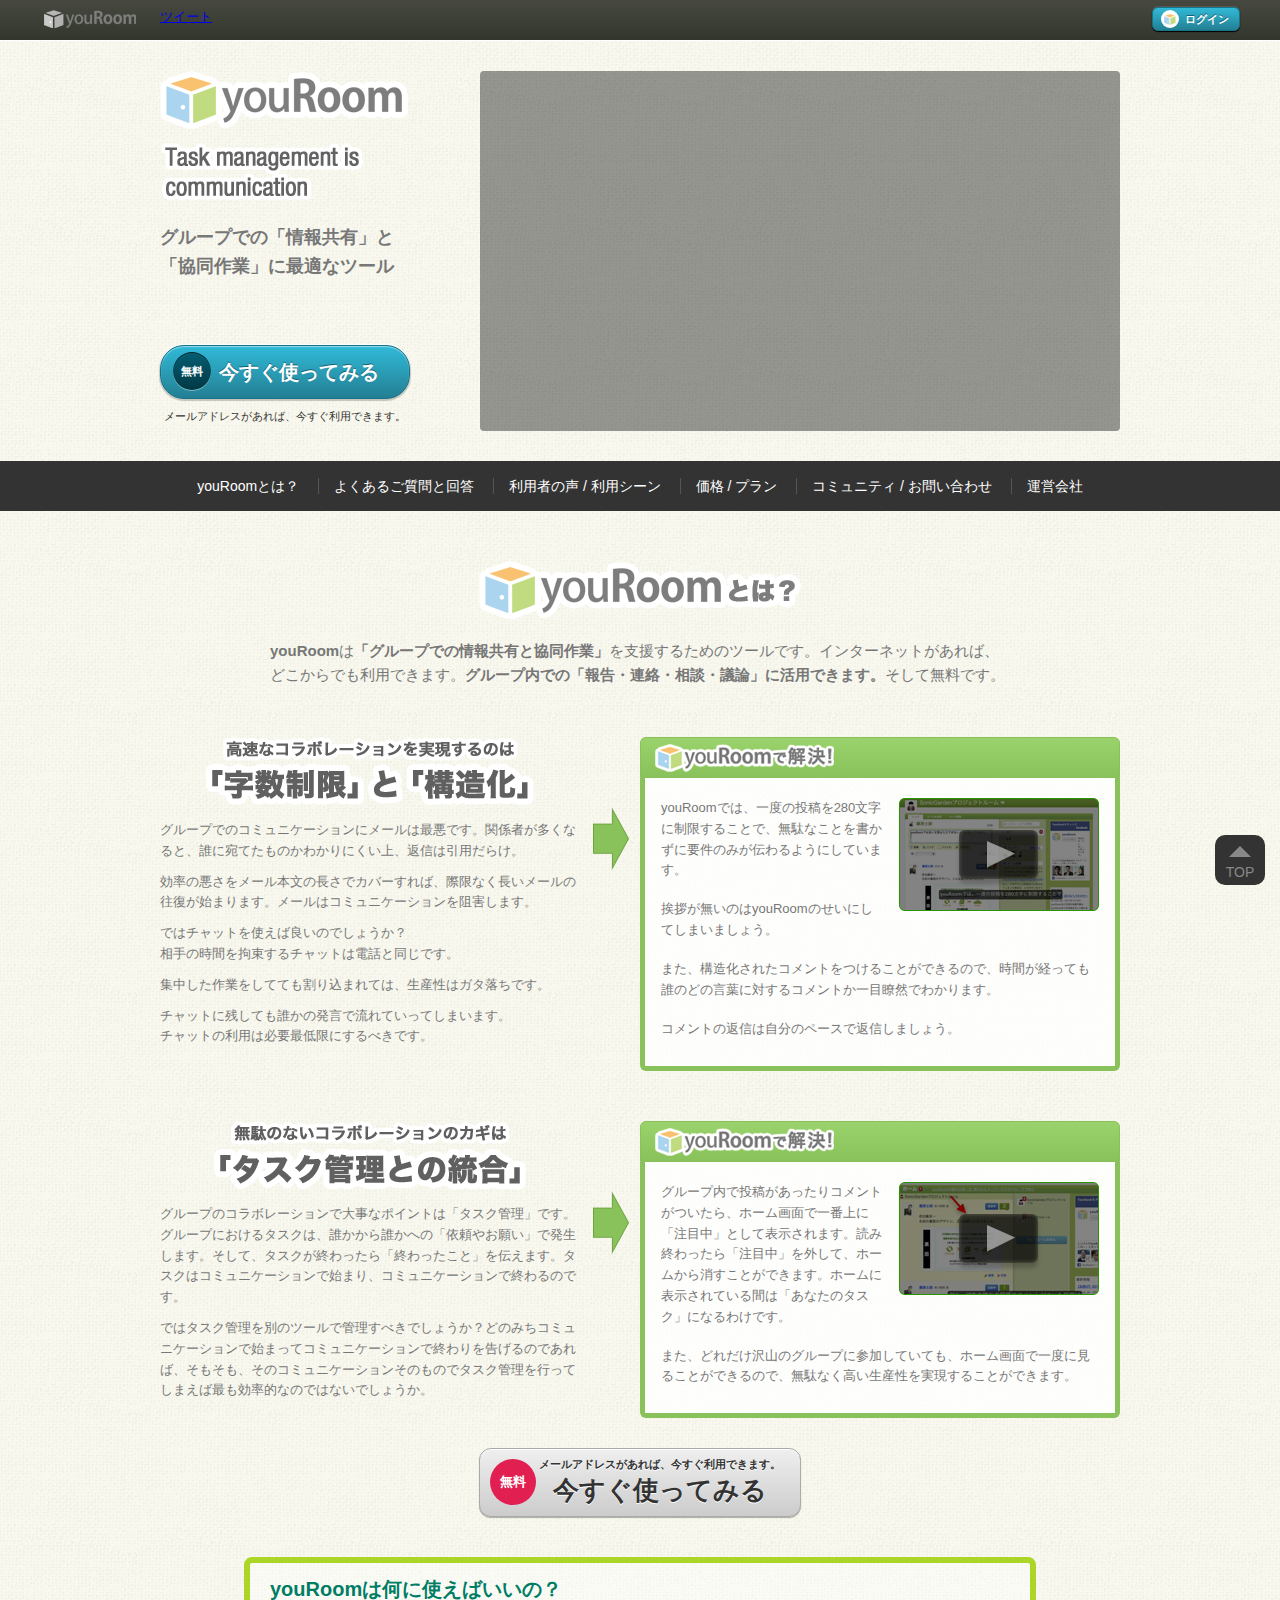
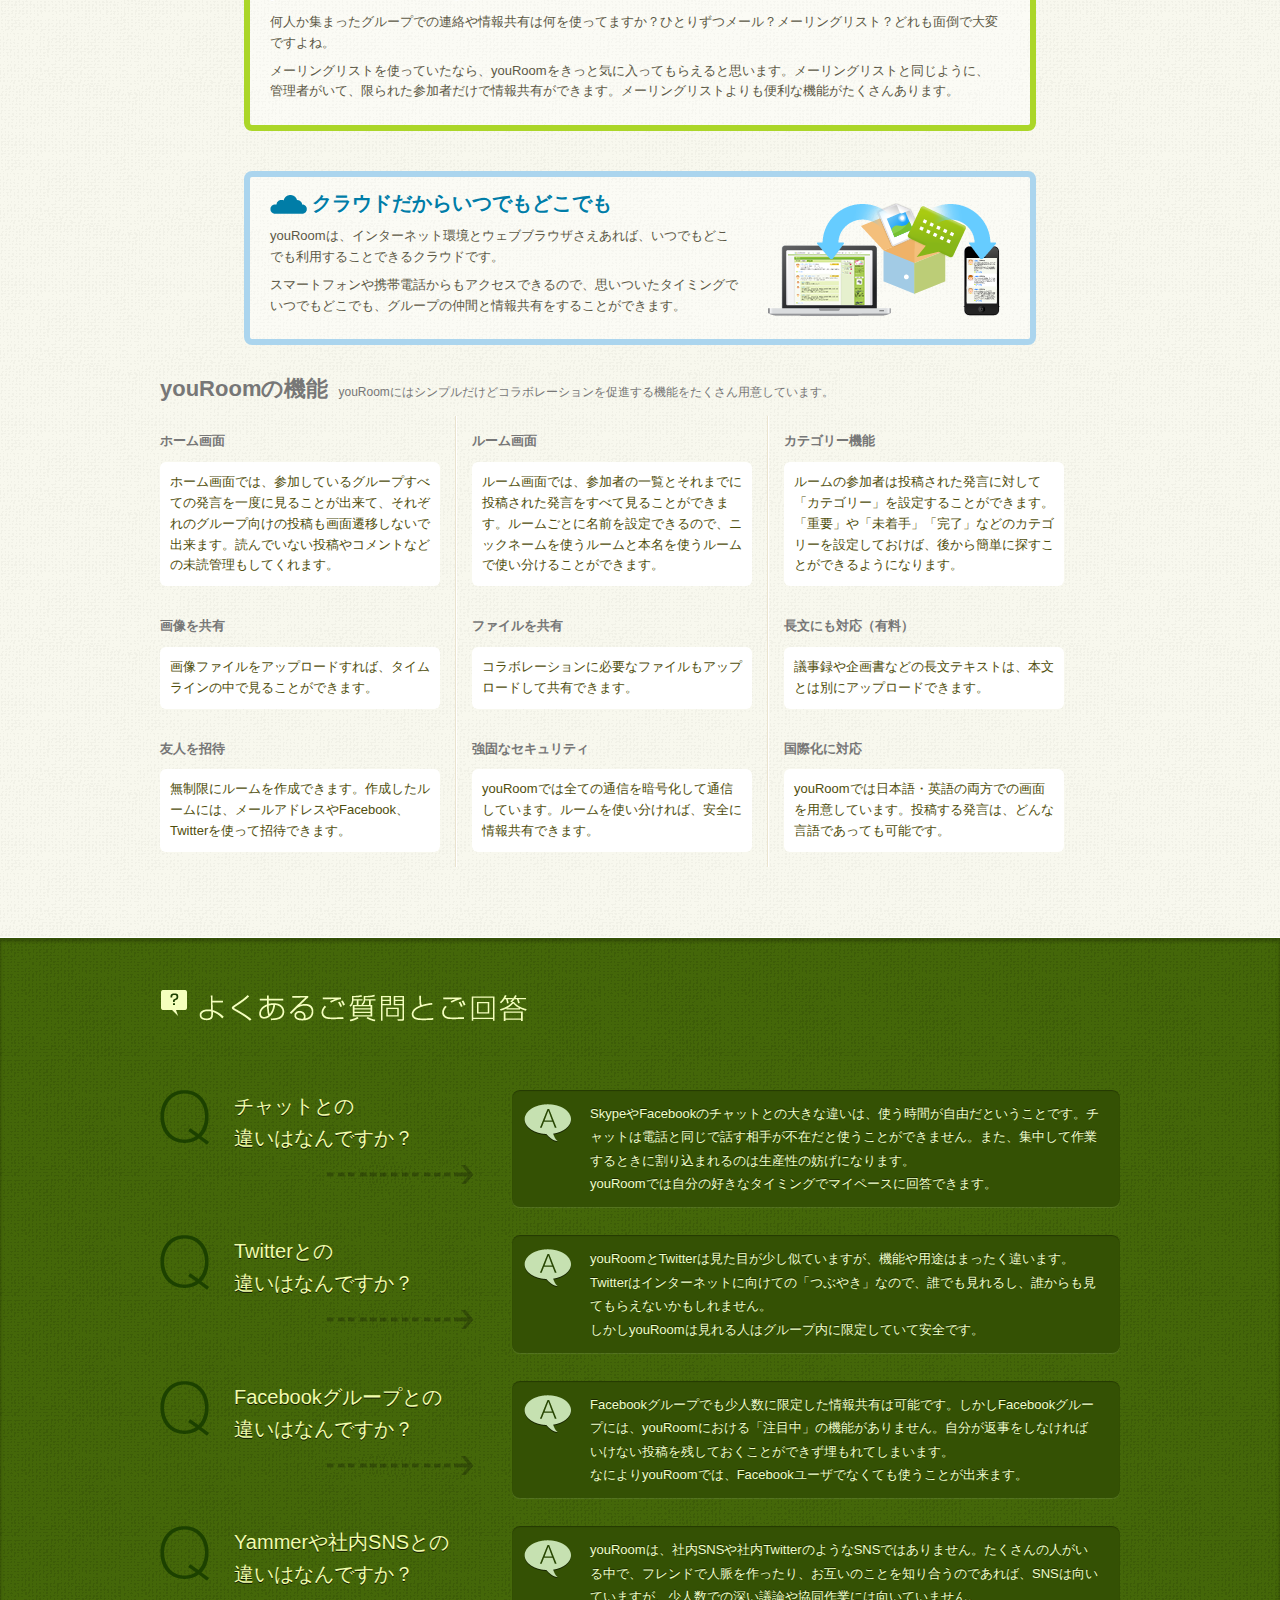
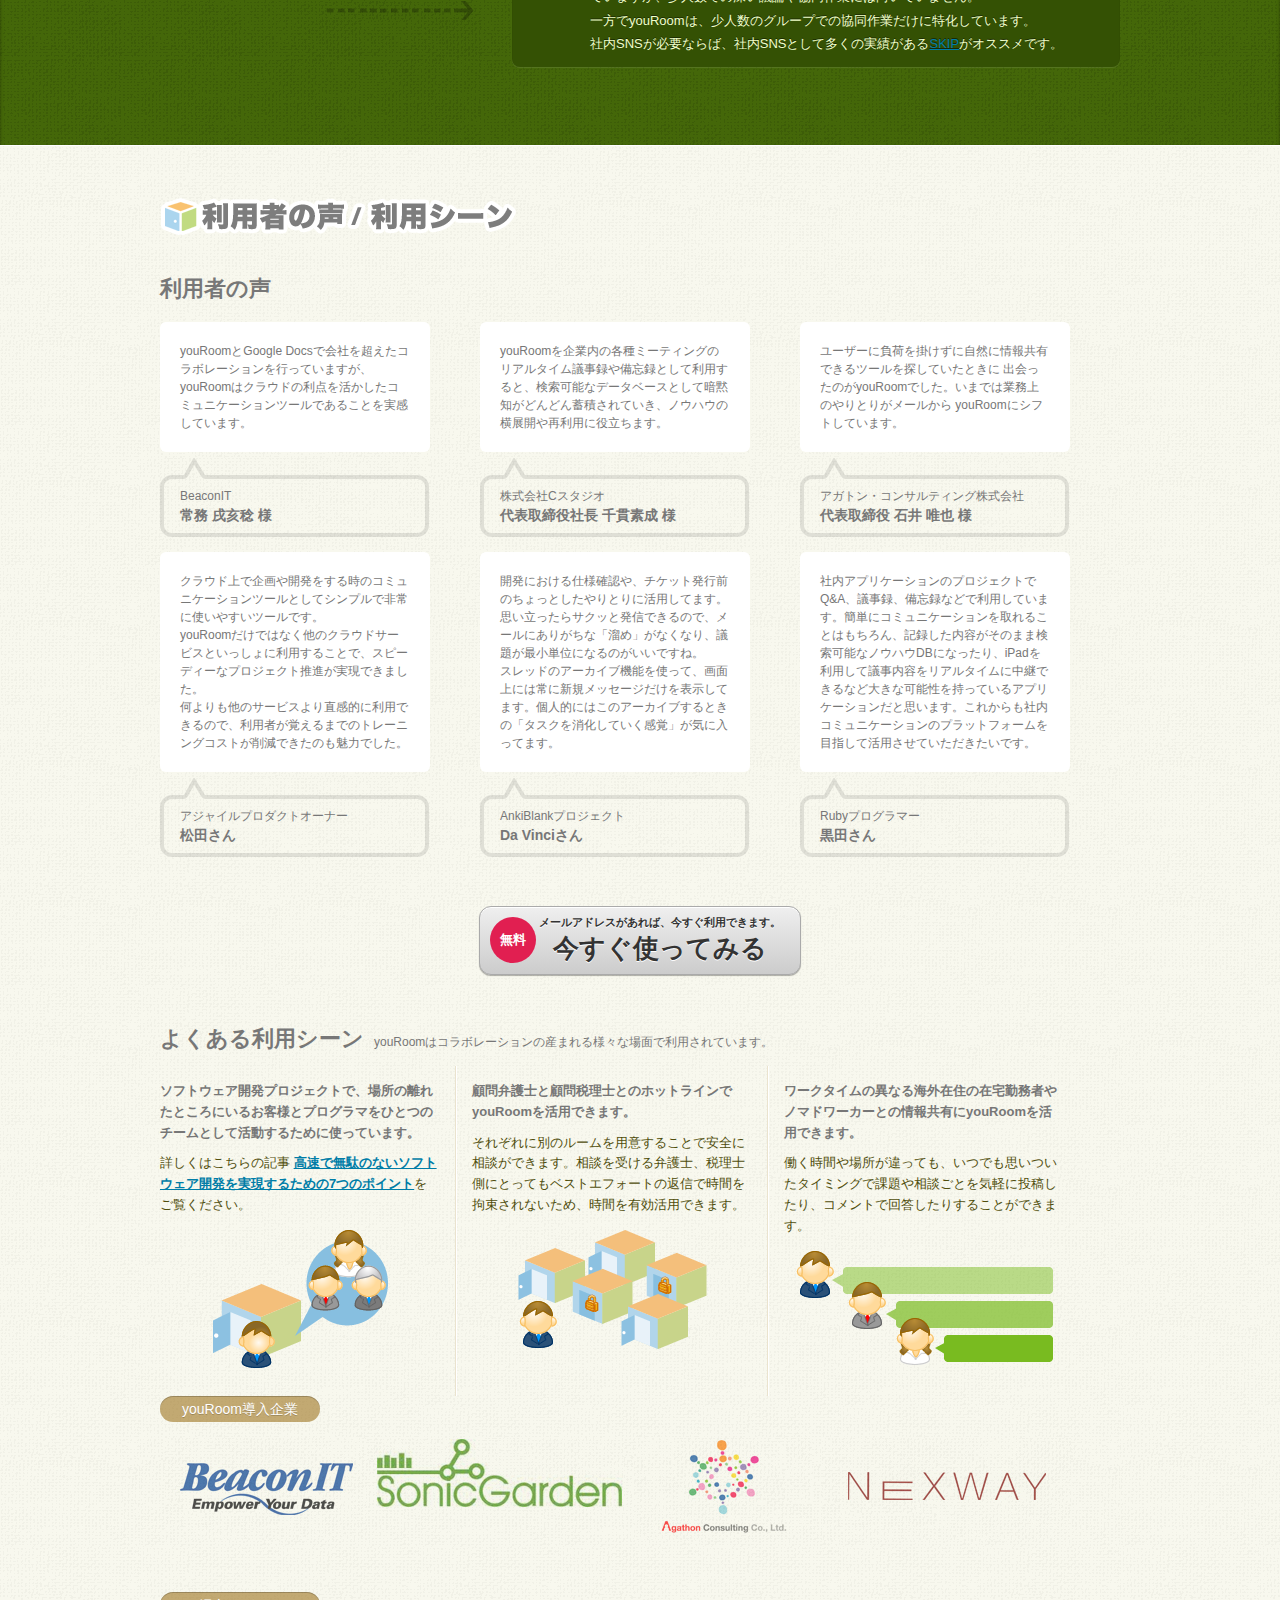
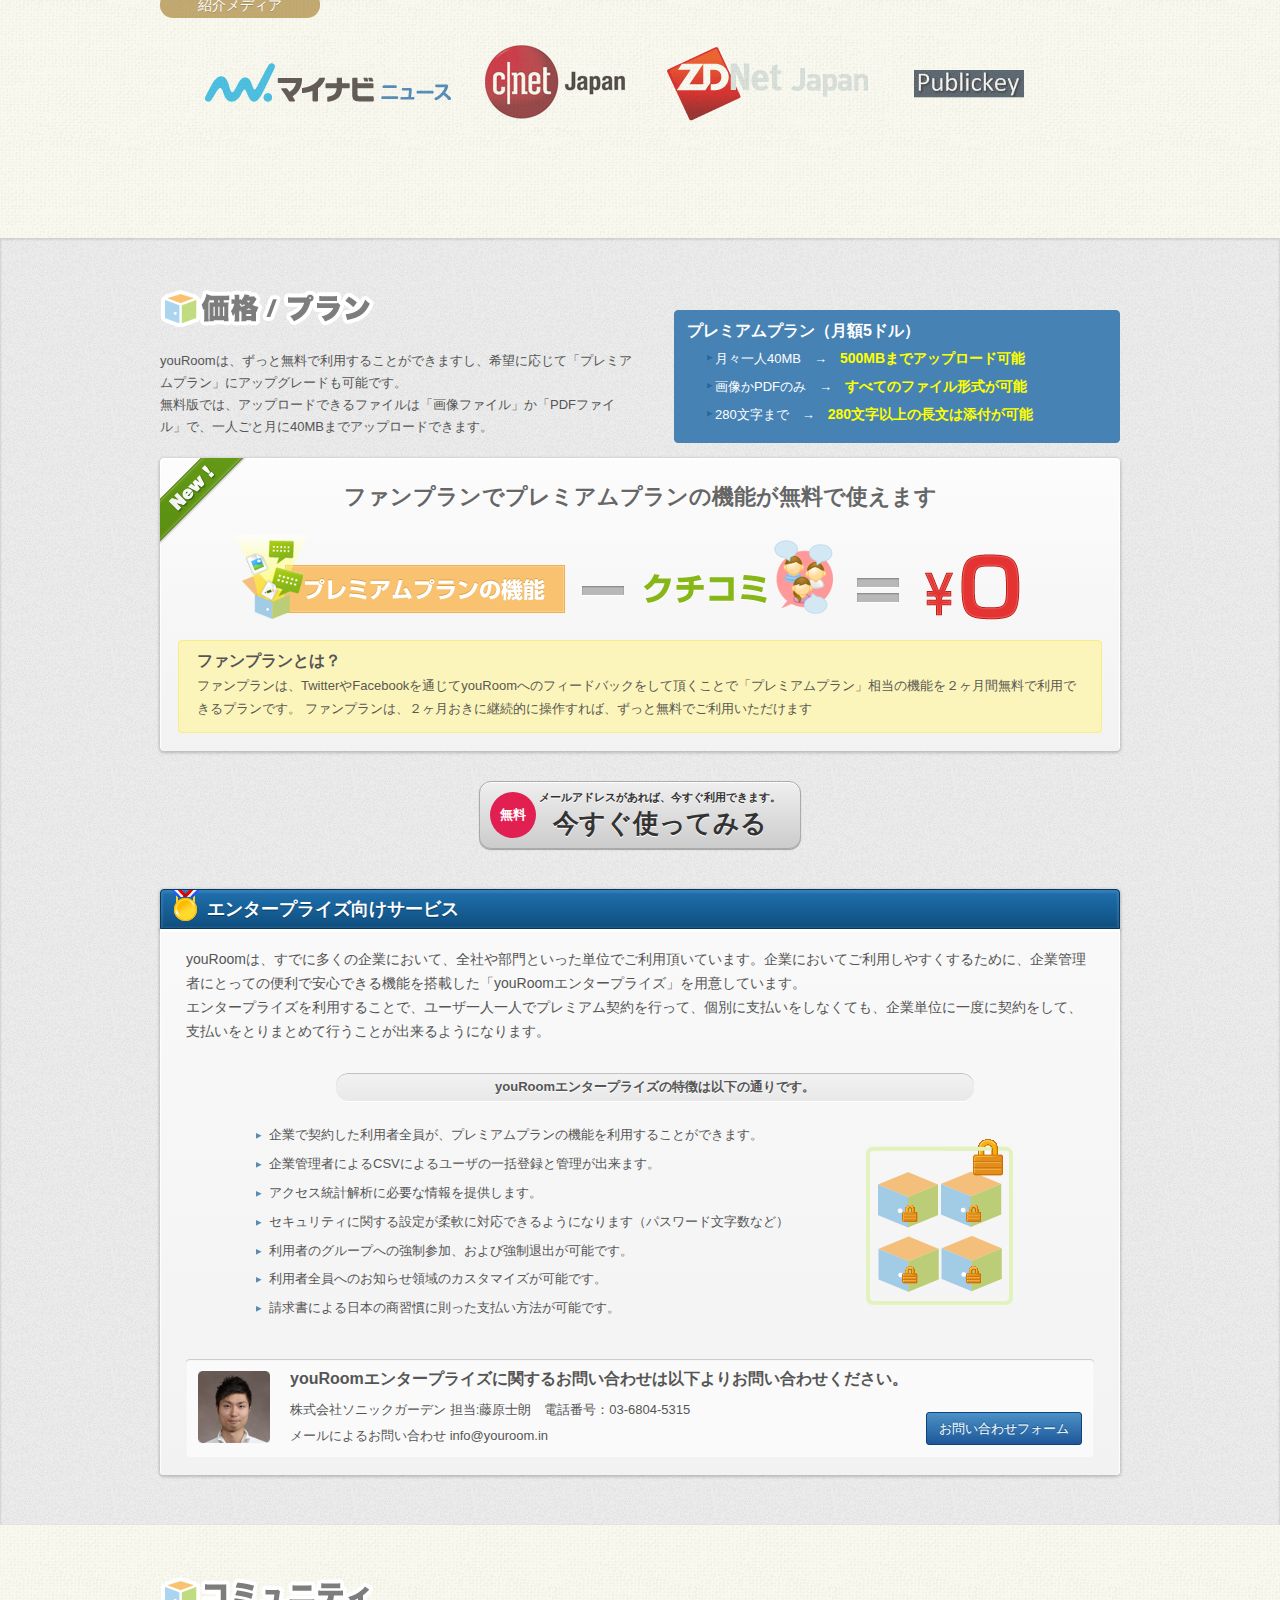
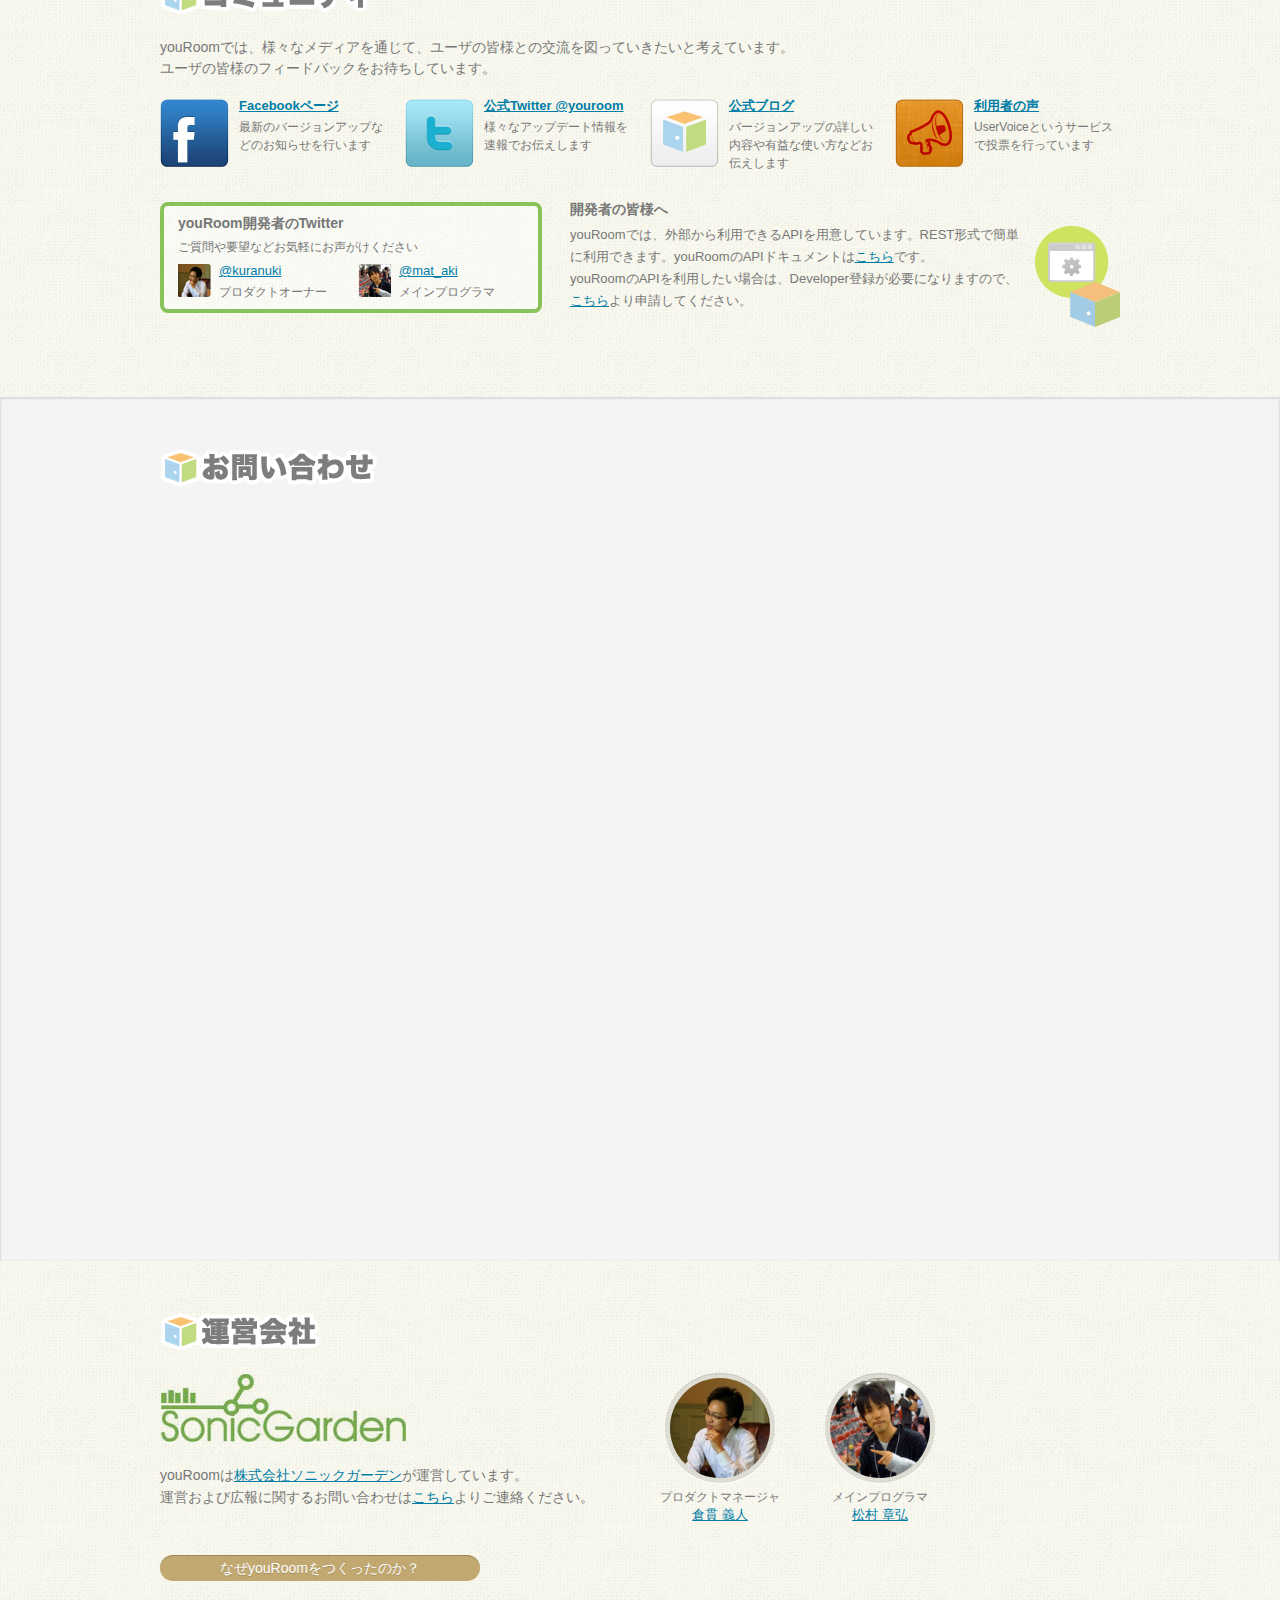
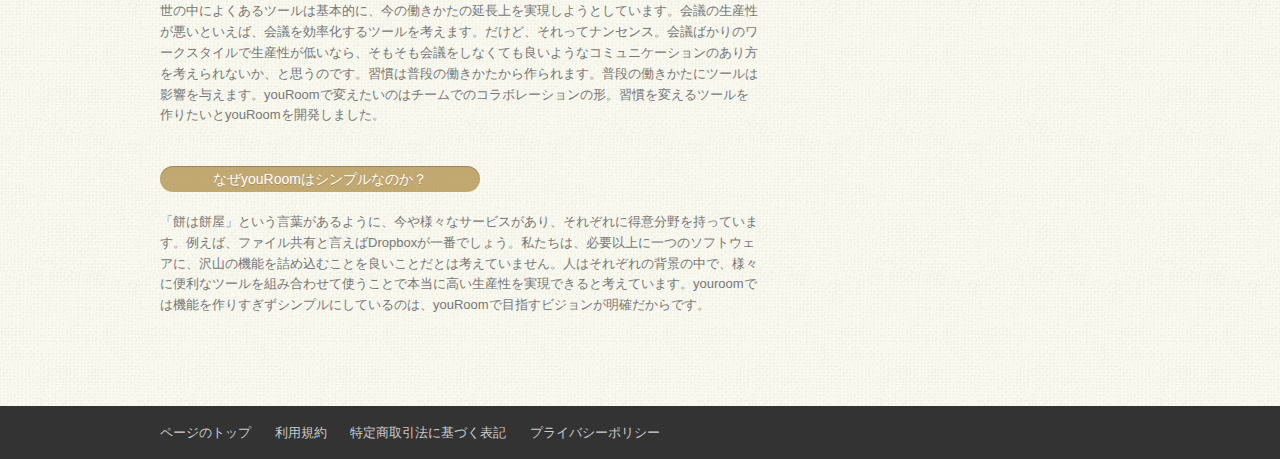
==== index.html @ 6e3d7fc6 "copied" ====
<!DOCTYPE html>
<html lang="ja">
<head>
  <meta charset="utf-8" />
  <meta content='youRoom,ユールーム,ゆーるーむ' name='keywords' />
    <title>youRoom - Task management is communication</title>
    <link href='images/favicon.ico' rel='shortcut icon' type='image/vnd.microsoft.icon' />
    <link href='images/favicon.ico' rel='icon' type='image/vnd.microsoft.icon' />
    <link href="stylesheets/screen.css" media="screen, projection" rel="stylesheet" type="text/css" />
    <!--[if IE]>
      <script src="http://html5shiv.googlecode.com/svn/trunk/html5.js"></script>
      <link href="stylesheets/ie.css" media="screen, projection" rel="stylesheet" type="text/css" />
    <![endif]-->
    <script src="http://ajax.microsoft.com/ajax/jquery/jquery-1.4.4.min.js"></script>
    <script src="javascripts/modernizr.custom.js"></script>
    <script src="javascripts/smoothscroll.js" type="text/javascript"></script>
    <link rel="stylesheet" href="stylesheets/facebox.css" type="text/css" />
    <script type="text/javascript" src="javascripts/facebox.js"></script>
    <script type="text/javascript">
       jQuery(document).ready(function($) {
           $('a[rel*=facebox]').facebox({
               loading_image : 'loading.gif',
               close_image   : 'closelabel.gif'
           });
       });
    </script>

    <!-- Google Analytics -->
    <script type="text/javascript">
      var _gaq = _gaq || [];
      _gaq.push(['_setAccount', 'UA-10225950-9']);
      _gaq.push(['_trackPageview']);

      (function() {
      var ga = document.createElement('script'); ga.type = 'text/javascript'; ga.async = true;
      ga.src = ('https:' == document.location.protocol ? 'https://ssl' : 'http://www') + '.google-analytics.com/ga.js';
      var s = document.getElementsByTagName('script')[0]; s.parentNode.insertBefore(ga, s);
      })();
    </script>

</head>
<body>
  <!-- Facebook -->
  <div id="fb-root"></div>
  <script>(function(d, s, id) {
    var js, fjs = d.getElementsByTagName(s)[0];
    if (d.getElementById(id)) return;
    js = d.createElement(s); js.id = id;
    js.src = "//connect.facebook.net/ja_JP/all.js#xfbml=1&appId=177651085648087";
    fjs.parentNode.insertBefore(js, fjs);
  }(document, 'script', 'facebook-jssdk'));</script>
  <header id="top">
    <h1><a href="http://ja.youroom.in">youRoom</a></h1>
    <ul class="social_buttons">
      <li class="facebopok"><div class="fb-like" data-href="http://www.facebook.com/youroom" data-send="false" data-layout="button_count" data-width="100" data-show-faces="true" data-action="recommend"></div></li>
      <li><a href="https://twitter.com/share" class="twitter-share-button" data-via="youroom" data-lang="ja">ツイート</a>
      <script>!function(d,s,id){var js,fjs=d.getElementsByTagName(s)[0];if(!d.getElementById(id)){js=d.createElement(s);js.id=id;js.src="//platform.twitter.com/widgets.js";fjs.parentNode.insertBefore(js,fjs);}}(document,"script","twitter-wjs");</script></li>
      <li></li>
      <li></li>
    </ul>
    <nav>
      <ul>
        <li><a href="http://www.youroom.in/"><span>youRoomに</span>ログイン</a></li>
      </ul>
    </nav>
  </header>
  <div id="wrapper">
    <section id="movie">
      <div class="contents">
        <hgroup>
          <h1>youRoom</h1>
          <h2>Task management is communication</h2>
          <h3>グループでの「情報共有」と「協同作業」に最適なツール</h3>
          <h3 class="sign_up"><a href="http://www.youroom.in/users/new"><span>無料</span>今すぐ使ってみる</a></h3>
          <p>メールアドレスがあれば、今すぐ利用できます。</p>
        </hgroup>
        <div class="movie">
          <iframe src="http://player.vimeo.com/video/40067184?title=0&amp;byline=0&amp;portrait=0&amp;autoplay=1&amp;loop=1" width="640" height="360" frameborder="0" webkitAllowFullScreen mozallowfullscreen allowFullScreen></iframe></iframe>
        </div>
      </div>
    </section><!-- #movie -->
    <div id="main-nav-holder">
      <nav id="main-nav">
        <ul>
          <li><a href="#about_nav">youRoomとは？</a></li>
          <li><a href="#faq">よくあるご質問と回答</a></li>
          <li><a href="#voices_senes">利用者の声 / 利用シーン</a></li>
          <li><a href="#pricing">価格 / プラン</a></li>
          <li><a href="#communites">コミュニティ / お問い合わせ</a></li>
          <li><a href="#company">運営会社</a></li>
        </ul>
      </nav>
    </div><!-- #main-nav-holder -->

    <section id="about">
      <div id="about_nav" class="link"></div>
      <div class="contents">
        <div class="description">
          <h1>youRoomとは？</h1>
          <p><strong>youRoom</strong>は<strong>「グループでの情報共有と協同作業」</strong>を支援するためのツールです。インターネットがあれば、どこからでも利用できます。<strong>グループ内での「報告・連絡・相談・議論」に活用できます。</strong>そして無料です。</p>
        </div><!-- .description -->
        <div class="problems">
          <div class="high-speed">
          <div class="problem">
            <h2>高速なコラボレーションを実現するのは<span>「字数制限」と「構造化」</span></h2>
            <p>グループでのコミュニケーションにメールは最悪です。関係者が多くなると、誰に宛てたものかわかりにくい上、返信は引用だらけ。</p>
            <p>効率の悪さをメール本文の長さでカバーすれば、際限なく長いメールの往復が始まります。メールはコミュニケーションを阻害します。</p>
            <p>ではチャットを使えば良いのでしょうか？<br/>相手の時間を拘束するチャットは電話と同じです。</p>
            <p>集中した作業をしてても割り込まれては、生産性はガタ落ちです。</p>
            <p>チャットに残しても誰かの発言で流れていってしまいます。<br/>チャットの利用は必要最低限にするべきです。</p>
            </div><!-- .problem -->
            <div class="solution">
              <h3><span>youRoomで解決！</span></h3>
                <div id="high-speed_movie" style="display:none;">
                  <object width="853" height="480"><param name="movie" value="http://www.youtube.com/v/YmA2coBeqY8?version=3&amp;hl=ja_JP&amp;rel=0"></param><param name="allowFullScreen" value="true"></param><param name="allowscriptaccess" value="always"></param><embed src="http://www.youtube.com/v/YmA2coBeqY8?version=3&amp;hl=ja_JP&amp;rel=0" type="application/x-shockwave-flash" width="853" height="480" allowscriptaccess="always" allowfullscreen="true"></embed></object>
                </div>
                <div class="body">
                <a href="#high-speed_movie" rel="facebox"><img src="images/high-speed_captcha.png"></a>
                <p>youRoomでは、一度の投稿を280文字に制限することで、無駄なことを書かずに要件のみが伝わるようにしています。</p>
                <p>挨拶が無いのはyouRoomのせいにしてしまいましょう。</p>
                <p>また、構造化されたコメントをつけることができるので、時間が経っても誰のどの言葉に対するコメントか一目瞭然でわかります。</p>
                <p>コメントの返信は自分のペースで返信しましょう。</p>
            </div>
            </div>
          <div class="with_no_waste">
            <div class="problem">
            <h2>無駄のないコラボレーションのカギは<span>「タスク管理との統合」</span></h2>
            <p>グループのコラボレーションで大事なポイントは「タスク管理」です。グループにおけるタスクは、誰かから誰かへの「依頼やお願い」で発生します。そして、タスクが終わったら「終わったこと」を伝えます。タスクはコミュニケーションで始まり、コミュニケーションで終わるのです。</p>
            <p>ではタスク管理を別のツールで管理すべきでしょうか？どのみちコミュニケーションで始まってコミュニケーションで終わりを告げるのであれば、そもそも、そのコミュニケーションそのものでタスク管理を行ってしまえば最も効率的なのではないでしょうか。</p>
            </div><!-- .problem -->
            <div class="solution">
              <h3><span>youRoomで解決！</span></h3>
              <div id="with_no_waste_movie" style="display:none;">
                <object width="853" height="480"><param name="movie" value="http://www.youtube.com/v/8zgiuz0VwRo?version=3&amp;hl=ja_JP&amp;rel=0"></param><param name="allowFullScreen" value="true"></param><param name="allowscriptaccess" value="always"></param><embed src="http://www.youtube.com/v/8zgiuz0VwRo?version=3&amp;hl=ja_JP&amp;rel=0" type="application/x-shockwave-flash" width="853" height="480" allowscriptaccess="always" allowfullscreen="true"></embed></object>
              </div>
              <div class="body">
              <a href="#with_no_waste_movie" rel="facebox"><img src="images/with_no_waste_captcha.png"></a>
              <p>グループ内で投稿があったりコメントがついたら、ホーム画面で一番上に「注目中」として表示されます。読み終わったら「注目中」を外して、ホームから消すことができます。ホームに表示されている間は「あなたのタスク」になるわけです。</p>
              <p>また、どれだけ沢山のグループに参加していても、ホーム画面で一度に見ることができるので、無駄なく高い生産性を実現することができます。</p>
              </div><!-- .body -->
            </div><!-- .solution -->
          </div>
          <p class="sign_up"><a href="http://www.youroom.in/users/new"><span class="whithout_mail">メールアドレスがあれば、今すぐ利用できます。</span>今すぐ使ってみる<span class="free">無料</span></a></p>
        </div><!-- .problems -->
        <div class="anytime_anywhere usage">
          <div class="inner">
            <h2>youRoomは何に使えばいいの？</h2>
            <p>何人か集まったグループでの連絡や情報共有は何を使ってますか？ひとりずつメール？メーリングリスト？どれも面倒で大変ですよね。</p>
            <p>メーリングリストを使っていたなら、youRoomをきっと気に入ってもらえると思います。メーリングリストと同じように、管理者がいて、限られた参加者だけで情報共有ができます。メーリングリストよりも便利な機能がたくさんあります。</p>
          </div>
        </div><!-- .anytime_anywhere -->
        <div class="anytime_anywhere">
          <div class="inner">
            <h2>クラウドだからいつでもどこでも</h2>
            <p>youRoomは、インターネット環境とウェブブラウザさえあれば、いつでもどこでも利用することできるクラウドです。</p>
            <p>スマートフォンや携帯電話からもアクセスできるので、思いついたタイミングでいつでもどこでも、グループの仲間と情報共有をすることができます。</p>
          </div>
        </div><!-- .anytime_anywhere -->

        <div class="functions">
    　    <h2>youRoomの機能<span>youRoomにはシンプルだけどコラボレーションを促進する機能をたくさん用意しています。</span></h2>
          <ul>
            <li class="function left"><h3>ホーム画面</h3><p>ホーム画面では、参加しているグループすべての発言を一度に見ることが出来て、それぞれのグループ向けの投稿も画面遷移しないで出来ます。読んでいない投稿やコメントなどの未読管理もしてくれます。</p></li><!-- function -->
            <li class="function center"><h3>ルーム画面</h3><p>ルーム画面では、参加者の一覧とそれまでに投稿された発言をすべて見ることができます。ルームごとに名前を設定できるので、ニックネームを使うルームと本名を使うルームで使い分けることができます。</p></li><!-- function -->
            <li class="function right"><h3>カテゴリー機能</h3><p>ルームの参加者は投稿された発言に対して「カテゴリー」を設定することができます。「重要」や「未着手」「完了」などのカテゴリーを設定しておけば、後から簡単に探すことができるようになります。</p></li><!-- function -->
          </ul>
          <ul>
            <li class="function left"><h3>画像を共有</h3><p>画像ファイルをアップロードすれば、タイムラインの中で見ることができます。</p></li><!-- function -->
            <li class="function center"><h3>ファイルを共有</h3><p>コラボレーションに必要なファイルもアップロードして共有できます。</p></li><!-- function -->
            <li class="function right"><h3>長文にも対応（有料）</h3><p>議事録や企画書などの長文テキストは、本文とは別にアップロードできます。</p></li><!-- function -->
          </ul>
          <ul>
            <li class="function left"><h3>友人を招待</h3><p>無制限にルームを作成できます。作成したルームには、メールアドレスやFacebook、Twitterを使って招待できます。</p></li><!-- function -->
            <li class="function center"><h3>強固なセキュリティ</h3><p>youRoomでは全ての通信を暗号化して通信しています。ルームを使い分ければ、安全に情報共有できます。</p></li><!-- function -->
            <li class="function right"><h3>国際化に対応</h3><p>youRoomでは日本語・英語の両方での画面を用意しています。投稿する発言は、どんな言語であっても可能です。</p></li><!-- function -->
          </ul>
        </div><!-- .contents -->

      </div>
    </section><!-- #about -->

    <section id="faq">
      <div class="contents">
      <h1>よくあるご質問と回答</h1>
      <ul>
        <li class="faq">
          <h2><span>チャットとの<br />違いはなんですか？</span></h2>
          <p>SkypeやFacebookのチャットとの大きな違いは、使う時間が自由だということです。チャットは電話と同じで話す相手が不在だと使うことができません。また、集中して作業するときに割り込まれるのは生産性の妨げになります。<br />youRoomでは自分の好きなタイミングでマイペースに回答できます。</p>
        </li>
        <li class="faq">
          <h2><span>Twitterとの<br />違いはなんですか？</span></h2>
          <p>youRoomとTwitterは見た目が少し似ていますが、機能や用途はまったく違います。Twitterはインターネットに向けての「つぶやき」なので、誰でも見れるし、誰からも見てもらえないかもしれません。<br />しかしyouRoomは見れる人はグループ内に限定していて安全です。</p>
        </li>
        <li class="faq">
          <h2><span>Facebookグループとの<br />違いはなんですか？</span></h2>
          <p>Facebookグループでも少人数に限定した情報共有は可能です。しかしFacebookグループには、youRoomにおける「注目中」の機能がありません。自分が返事をしなければいけない投稿を残しておくことができず埋もれてしまいます。<br />なによりyouRoomでは、Facebookユーザでなくても使うことが出来ます。</p>
        </li>
        <li class="faq">
          <h2><span>Yammerや社内SNSとの<br />違いはなんですか？</span></h2>
          <p>youRoomは、社内SNSや社内TwitterのようなSNSではありません。たくさんの人がいる中で、フレンドで人脈を作ったり、お互いのことを知り合うのであれば、SNSは向いていますが、少人数での深い議論や協同作業には向いていません。<br />一方でyouRoomは、少人数のグループでの協同作業だけに特化しています。<br />社内SNSが必要ならば、社内SNSとして多くの実績がある<a href="http://www.skipaas.jp" target="_blank">SKIP</a>がオススメです。</p>
        </li>
      </ul>
      </div><!-- .contents -->
    </section><!-- #faq -->
    <section id="voices_senes">
      <div class="contents">
        <h1>利用者の声 / 利用シーン</h1>
        <div class="voices">
          <h2>利用者の声</h2>
          <div class="voice">
<!--            <iframe width="310" height="240" src="http://www.youtube.com/embed/SzW8fi8z5C8" frameborder="0" allowfullscreen></iframe> -->
            <p class="message">youRoomとGoogle Docsで会社を超えたコラボレーションを行っていますが、youRoomはクラウドの利点を活かしたコミュニケーションツールであることを実感しています。</p>
            <p><span class="inner"><span class="company">BeaconIT</span><span class="name">常務 戌亥稔 様</span></span></p>
          </div><!-- .voice -->
          <div class="voice center">
<!--            <iframe width="310" height="240" src="http://www.youtube.com/embed/SzW8fi8z5C8" frameborder="0" allowfullscreen></iframe> -->
            <p class="message">youRoomを企業内の各種ミーティングのリアルタイム議事録や備忘録として利用すると、検索可能なデータベースとして暗黙知がどんどん蓄積されていき、ノウハウの横展開や再利用に役立ちます。</p>
            <p><span class="inner"><span class="company">株式会社Cスタジオ</span><span class="name">代表取締役社長 千貫素成 様</span></span></p>
          </div><!-- .voice -->
          <div class="voice">
<!--            <iframe width="310" height="240" src="http://www.youtube.com/embed/SzW8fi8z5C8" frameborder="0" allowfullscreen></iframe> -->
            <p class="message">ユーザーに負荷を掛けずに自然に情報共有できるツールを探していたときに 出会ったのがyouRoomでした。いまでは業務上のやりとりがメールから youRoomにシフトしています。</p>
            <p><span class="inner"><span class="company">アガトン・コンサルティング株式会社</span><span class="name">代表取締役 石井 唯也 様</span></span></p>
          </div><!-- .voice -->

          <div class="voice">
<!--            <iframe width="310" height="240" src="http://www.youtube.com/embed/SzW8fi8z5C8" frameborder="0" allowfullscreen></iframe> -->
            <p class="message">クラウド上で企画や開発をする時のコミュニケーションツールとしてシンプルで非常に使いやすいツールです。<br />youRoomだけではなく他のクラウドサービスといっしょに利用することで、スピーディーなプロジェクト推進が実現できました。<br />何よりも他のサービスより直感的に利用できるので、利用者が覚えるまでのトレーニングコストが削減できたのも魅力でした。</p>
            <p><span class="inner"><span class="company">アジャイルプロダクトオーナー</span><span class="name">松田さん</span></span></p>
          </div><!-- .voice -->
          <div class="voice center">
<!--            <iframe width="310" height="240" src="http://www.youtube.com/embed/SzW8fi8z5C8" frameborder="0" allowfullscreen></iframe> -->
            <p class="message">開発における仕様確認や、チケット発行前のちょっとしたやりとりに活用してます。思い立ったらサクッと発信できるので、メールにありがちな「溜め」がなくなり、議題が最小単位になるのがいいですね。<br />スレッドのアーカイブ機能を使って、画面上には常に新規メッセージだけを表示してます。個人的にはこのアーカイブするときの「タスクを消化していく感覚」が気に入ってます。</p>
            <p><span class="inner"><span class="company">AnkiBlankプロジェクト</span><span class="name">Da Vinciさん</span></span></p>
          </div><!-- .voice -->
          <div class="voice">
<!--            <iframe width="310" height="240" src="http://www.youtube.com/embed/SzW8fi8z5C8" frameborder="0" allowfullscreen></iframe> -->
            <p class="message">社内アプリケーションのプロジェクトでQ&A、議事録、備忘録などで利用しています。簡単にコミュニケーションを取れることはもちろん、記録した内容がそのまま検索可能なノウハウDBになったり、iPadを利用して議事内容をリアルタイムに中継できるなど大きな可能性を持っているアプリケーションだと思います。これからも社内コミュニケーションのプラットフォームを目指して活用させていただきたいです。</p>
            <p><span class="inner"><span class="company">Rubyプログラマー</span><span class="name">黒田さん</span></span></p>
          </div><!-- .voice -->

        </div><!-- .voices -->

        <p class="sign_up"><a href="http://www.youroom.in/users/new"><span class="whithout_mail">メールアドレスがあれば、今すぐ利用できます。</span>今すぐ使ってみる<span class="free">無料</span></a></p>

        <div class="senes">
    　    <h2>よくある利用シーン<span>youRoomはコラボレーションの産まれる様々な場面で利用されています。</span></h2>
          <ul>
            <li class="scene left"><h3>ソフトウェア開発プロジェクトで、場所の離れたところにいるお客様とプログラマをひとつのチームとして活動するために使っています。</h3><p>詳しくはこちらの記事 <a href="http://kuranuki.sonicgarden.jp/2012/03/post-70.html" target="_blank">高速で無駄のないソフトウェア開発を実現するための7つのポイント</a >をご覧ください。</p><p class="image"><img src="images/senes_left.png" /></p></li><!-- scene -->
            <li class="scene center"><h3>顧問弁護士と顧問税理士とのホットラインでyouRoomを活用できます。</h3><p>それぞれに別のルームを用意することで安全に相談ができます。相談を受ける弁護士、税理士側にとってもベストエフォートの返信で時間を拘束されないため、時間を有効活用できます。</p><p class="image"><img src="images/senes_center.png" /></p></li><!-- scene -->
            <li class="scene right"><h3>ワークタイムの異なる海外在住の在宅勤務者やノマドワーカーとの情報共有にyouRoomを活用できます。</h3><p>働く時間や場所が違っても、いつでも思いついたタイミングで課題や相談ごとを気軽に投稿したり、コメントで回答したりすることができます。</p><p class="image"><img src="images/senes_right.png" /></p></li><!-- scene -->
          </ul>
        </div><!-- .contents -->

        <div class="companies">
          <h2>youRoom導入企業</h2>
          <ul>
            <li class="company"><a href="http://www.beacon-it.co.jp/" target="_blank"><img src="images/beacon_it.jpg" alt="Beacon IT" /></a></li>
            <li class="company"><a href="http://www.sonicgarden.jp/" target="_blank"><img src="images/sonicgarden.jpg" alt="株式会社ソニックガーデン" /></a></li>
            <li class="company"><a href="http://www.agathon-consulting.co.jp/" target="_blank"><img src="images/agathon.jpg" alt="アガトン・コンサルティング株式会社" /></a></li>
            <li class="company"><a href="http://www.nexway.co.jp/" target="_blank"><img src="images/nexway.jpg" alt="株式会社ネクスウェイ" /></a></li>
          </ul>
        </div>

        <div class="medias">
          <h2>紹介メディア</h2>
          <ul>
            <li class="media"><a href="http://news.mynavi.jp/news/2010/12/17/077/" target="_blank"><img src="images/mynavi.jpg" alt="マイナビ" /></a></li>
            <li class="media"><a href="http://japan.cnet.com/news/service/20424233/" target="_blank"><img src="images/cnet.jpg" alt="CNET Japan" /></a></li>
            <li class="media"><a href="http://japan.zdnet.com/cloud/analysis/20424233/" target="_blank"><img src="images/zdnet.jpg" alt="ZDNet Japan" /></a></li>
            <li class="media"><a href="http://www.publickey1.jp/blog/10/youroom.html" target="_blank"><img src="images/publickey.jpg" alt="publickey" /></a></li>
          </ul>
        </div>

    </section><!-- #scene -->

    <section id="pricing">
      <div class="contents">
        <h1>価格 / プラン</h1>
        <div class="main">
          <p>youRoomは、ずっと無料で利用することができますし、希望に応じて「プレミアムプラン」にアップグレードも可能です。</p>
          <p>無料版では、アップロードできるファイルは「画像ファイル」か「PDFファイル」で、一人ごと月に40MBまでアップロードできます。</p>
        </div>

        <div class="premium_plan">
          <h2>プレミアムプラン（月額5ドル）</h2>
          <ul>
            <li>月々一人40MB　→　<strong>500MBまでアップロード可能</strong></li>
            <li>画像かPDFのみ　→　<strong>すべてのファイル形式が可能</strong></li>
            <li>280文字まで　→　<strong>280文字以上の長文は添付が可能</strong></li>
          </ul>
        </div><!-- .premium_plan -->
<!--
        <div class="campaign">
          <h2>キャンペーン！</h2>
          <p>今ならユーザ登録して頂くと「３ヶ月間」はプレミアムバージョンを無料で利用できます！
          （４ヶ月目以降は、フリー・ファン・プレミアムのいずれかのプランを選択いただけます）</p>
        </div> --><!-- .campaign -->
        <div class="fan_plan">
          <h2>ファンプランでプレミアムプランの機能が無料で使えます</h2>
          <p class="recommend">NEW!</p>
          <p class="price"><span class="premium">プレミアムプランの機能</span> - <span class="reviews">口コミ</span> = ￥0</p>
          <div class="description">
            <h3>ファンプランとは？</h3>
            <p>ファンプランは、TwitterやFacebookを通じてyouRoomへのフィードバックをして頂くことで「プレミアムプラン」相当の機能を２ヶ月間無料で利用できるプランです。
              <span>ファンプランは、２ヶ月おきに継続的に操作すれば、ずっと無料でご利用いただけます</span></p>
          </div>
        </div><!-- .fan_plan -->
        <p class="sign_up"><a href="http://www.youroom.in/users/new"><span class="whithout_mail">メールアドレスがあれば、今すぐ利用できます。</span>今すぐ使ってみる<span class="free">無料</span></a></p>
        <div class="enterprise_plan">
          <h2><span>エンタープライズ向けサービス</span></h2>
          <div class="inner">
          <div class="description">
            <p>youRoomは、すでに多くの企業において、全社や部門といった単位でご利用頂いています。企業においてご利用しやすくするために、企業管理者にとっての便利で安心できる機能を搭載した「youRoomエンタープライズ」を用意しています。</p>
            <p>エンタープライズを利用することで、ユーザ一人一人でプレミアム契約を行って、個別に支払いをしなくても、企業単位に一度に契約をして、支払いをとりまとめて行うことが出来るようになります。</p>
          </div>
          <div class="features">
            <h3>youRoomエンタープライズの特徴は以下の通りです。</h3>
            <ul>
              <li>企業で契約した利用者全員が、プレミアムプランの機能を利用することができます。</li>
              <li>企業管理者によるCSVによるユーザの一括登録と管理が出来ます。</li>
              <li>アクセス統計解析に必要な情報を提供します。</li>
              <li>セキュリティに関する設定が柔軟に対応できるようになります（パスワード文字数など）</li>
              <li>利用者のグループへの強制参加、および強制退出が可能です。</li>
              <li>利用者全員へのお知らせ領域のカスタマイズが可能です。</li>
              <li>請求書による日本の商習慣に則った支払い方法が可能です。</li>
            </ul>
          </div>
          <div class="inquiry">
            <p class="image"><img src="images/fujiwara.jpg" width="72px" height="72px"></p>
            <div class="contacts">
              <h3>youRoomエンタープライズに関するお問い合わせは以下よりお問い合わせください。</h3>
              <ul>
                <li>
                  <h4>株式会社ソニックガーデン</h4>
                  <p>担当:藤原士朗　電話番号：03-6804-5315</p>
                </li>
                <li>
                  <h4>メールによるお問い合わせ</h4>
                  <p>info@youroom.in</p>
                </li>
                <li class="form_button">
                  <a href="#inquiry">お問い合わせフォーム</a>
                </li>
              </ul>
            </div><!-- .contacts -->
          </div><!-- .inquiry -->
        </div><!-- .enterprise_plan -->
        </div><!-- .inner -->
        </div><!-- .contents -->
    </section><!-- #pricing -->

    <section id="communites">
      <div class="contents">
        <h1>コミュニティ</h1>
        <p>youRoomでは、様々なメディアを通じて、ユーザの皆様との交流を図っていきたいと考えています。<br />ユーザの皆様のフィードバックをお待ちしています。</p>
        <div class="sns">
        <ul>
          <li>
            <a href="http://www.facebook.com/youroom" target="_blank"><img src="images/facebook.png" /></a>
            <h2><a href="http://www.facebook.com/youroom" target="_blank">Facebookページ</a></h2>
            <p>最新のバージョンアップなどのお知らせを行います</p>
          </li>
          <li class="two">
            <a href="https://twitter.com/youroom" target="_blank"><img src="images/twitter.png" /></a>
            <h2><a href="https://twitter.com/youroom" target="_blank">公式Twitter @youroom </a></h2>
            <p>様々なアップデート情報を速報でお伝えします</p>
          </li>
          <li class="three">
            <a href="http://blog-ja.youroom.in/" target="_blank"><img src="images/blog.png" /></a>
            <h2><a href="http://blog-ja.youroom.in/" target="_blank">公式ブログ</a></h2>
            <p>バージョンアップの詳しい内容や有益な使い方などお伝えします</p>
          </li>
          <li>
            <a href="http://youroomja.uservoice.com/forums/64415-general" target="_blank"><img src="images/uservoice.png" /></a>
            <h2><a href="http://youroomja.uservoice.com/forums/64415-general" target="_blank">利用者の声</a></h2>
            <p>UserVoiceというサービスで投票を行っています</p>
          </li>
        </ul>
        </div><!-- .sns -->
        <div class="developers">
          <h2>youRoom開発者のTwitter</h2>
          <p>ご質問や要望などお気軽にお声がけください</p>
          <ul>
            <li>
              <a href="https://twitter.com/kuranuki" target="_blank"><img src="images/kuranuki_twitter.png" /></a>
              <h3><a href="https://twitter.com/kuranuki" target="_blank">@kuranuki</a></h3>
              <p>プロダクトオーナー</p>
            </li>
            <li>
              <a href="https://twitter.com/mat_aki" target="_blank"><img src="images/mat_aki_twitter.png" /></a>
              <h3><a href="https://twitter.com/mat_aki" target="_blank">@mat_aki</a></h3>
              <p>メインプログラマ<p>
            </li>
          </ul>
        </div><!-- .developers -->
        <div class="api">
          <h2>開発者の皆様へ</h2>
          <p>youRoomでは、外部から利用できるAPIを用意しています。REST形式で簡単に利用できます。youRoomのAPIドキュメントは<a href="http://apidoc.youroom.in/" target="_blank">こちら</a>です。<br />youRoomのAPIを利用したい場合は、Developer登録が必要になりますので、<a href="http://goo.gl/gink" target="_blank">こちら</a>より申請してください。</p>
        </div>
        <div class="fb-like-box" data-href="http://www.facebook.com/youroom" data-width="960" data-height="600" data-show-faces="true" data-stream="false" data-header="false"></div>
      </div><!-- .contents -->
    </section><!-- #community -->
    <section id="inquiry">
      <div class="contents">
        <h1>お問い合わせ</h1>
        <iframe src="https://spreadsheets.google.com/embeddedform?formkey=dEdockVReHU2NVp4V2JVbmpKenpYUEE6MQ&bc=F4F4F4" width="900" height="700" frameborder="0" marginheight="0" marginwidth="0">Loading...</iframe>
      </div><!-- .contents -->
    </section><!-- #inquiry -->
    <section id="company">
      <div class="contents">
        <h1>運営会社</h1>
        <div class="description">
          <div class="logo">
            <a href="http://www.sonicgarden.jp/" target="_blank"><img src="images/sonicgarden.jpg" alt="株式会社ソニックガーデン"></a>
          </div>
          <div class="text">
            <p>youRoomは<a href="http://www.sonicgarden.jp/" target="_blank">株式会社ソニックガーデン</a>が運営しています。<br />
               運営および広報に関するお問い合わせは<a href="http://www.sonicgarden.jp/inquiry" target="_blank">こちら</a>よりご連絡ください。</p>
          </div>
        </div>
        <ul class="members">
          <li class="kuranuki">
            <p class="image"><a href="https://twitter.com/kuranuki" target="_blank"><img src="images/kuranuki_large.jpg"></a></p>
            <h2>プロダクトマネージャ</h2>
            <p><a href="https://twitter.com/kuranuki" target="_blank">倉貫 義人</a></p>
          </li><!-- .kuranuki -->
          <li class="matsumura">
            <p class="image"><a href="https://twitter.com/mat_aki" target="_blank"><img src="images/mat_aki_large.jpg"></a></p>
            <h2>メインプログラマ</h2>
            <p><a href="https://twitter.com/mat_aki" target="_blank">松村 章弘</a></p>
          </li><!-- .matsumura -->
        </ul>
        <div class="why">
        <h2>なぜyouRoomをつくったのか？</h2>
        <p>世の中によくあるツールは基本的に、今の働きかたの延長上を実現しようとしています。会議の生産性が悪いといえば、会議を効率化するツールを考えます。だけど、それってナンセンス。会議ばかりのワークスタイルで生産性が低いなら、そもそも会議をしなくても良いようなコミュニケーションのあり方を考えられないか、と思うのです。習慣は普段の働きかたから作られます。普段の働きかたにツールは影響を与えます。youRoomで変えたいのはチームでのコラボレーションの形。習慣を変えるツールを作りたいとyouRoomを開発しました。</p>
        </div>
        <div class="why">
        <h2>なぜyouRoomはシンプルなのか？</h2>
        <p>「餅は餅屋」という言葉があるように、今や様々なサービスがあり、それぞれに得意分野を持っています。例えば、ファイル共有と言えばDropboxが一番でしょう。私たちは、必要以上に一つのソフトウェアに、沢山の機能を詰め込むことを良いことだとは考えていません。人はそれぞれの背景の中で、様々に便利なツールを組み合わせて使うことで本当に高い生産性を実現できると考えています。youroomでは機能を作りすぎずシンプルにしているのは、youRoomで目指すビジョンが明確だからです。</p>
        </div>
      </div><!-- .contents -->
    </section><!-- #company -->
    <div id="footer">
      <nav>
        <ul>
          <li><a href="#top">ページのトップ</a></li>
          <li><a href="http://ja.youroom.in/terms_of_service.html">利用規約</a></li>
          <li><a href="http://ja.youroom.in/law.html">特定商取引法に基づく表記</a></li>
          <li><a href="http://ja.youroom.in/privacy.html">プライバシーポリシー</a></li>
        </ul>
      </nav>
    </div>
    <footer>
        <nav>
                <ul>
                        <li><a class="top" href="#top" title="Back to top">Top</a></li>
                </ul>
        </nav>
    </footer>
  </div>
  <script src="javascripts/waypoints.min.js"></script>
  <script type="text/javascript">
  $(document).ready(function() {
        $('.top').addClass('hidden');
        $.waypoints.settings.scrollThrottle = 30;
        $('#wrapper').waypoint(function(event, direction) {
                $('.top').toggleClass('hidden', direction === "up");
        }, {
                offset: '-100%'
        }).find('#main-nav-holder').waypoint(function(event, direction) {
                $(this).parent().toggleClass('sticky', direction === "down");
                event.stopPropagation();
        });
  });
  </script>
</body>
---- stylesheets/screen.css ----
@charset "UTF-8";
/* Welcome to Compass.
 * In this file you should write your main styles. (or centralize your imports)
 * Import this file using the following HTML or equivalent:
 * <link href="/stylesheets/screen.css" media="screen, projection" rel="stylesheet" type="text/css" /> */
/* line 17, /Users/kuranuki/.rvm/gems/ruby-1.9.2-p290/gems/compass-0.12.1/frameworks/compass/stylesheets/compass/reset/_utilities.scss */
html, body, div, span, applet, object, iframe,
h1, h2, h3, h4, h5, h6, p, blockquote, pre,
a, abbr, acronym, address, big, cite, code,
del, dfn, em, img, ins, kbd, q, s, samp,
small, strike, strong, sub, sup, tt, var,
b, u, i, center,
dl, dt, dd, ol, ul, li,
fieldset, form, label, legend,
table, caption, tbody, tfoot, thead, tr, th, td,
article, aside, canvas, details, embed,
figure, figcaption, footer, header, hgroup,
menu, nav, output, ruby, section, summary,
time, mark, audio, video {
  margin: 0;
  padding: 0;
  border: 0;
  font-size: 100%;
  font: inherit;
  vertical-align: baseline;
}

/* line 20, /Users/kuranuki/.rvm/gems/ruby-1.9.2-p290/gems/compass-0.12.1/frameworks/compass/stylesheets/compass/reset/_utilities.scss */
body {
  line-height: 1;
}

/* line 22, /Users/kuranuki/.rvm/gems/ruby-1.9.2-p290/gems/compass-0.12.1/frameworks/compass/stylesheets/compass/reset/_utilities.scss */
ol, ul {
  list-style: none;
}

/* line 24, /Users/kuranuki/.rvm/gems/ruby-1.9.2-p290/gems/compass-0.12.1/frameworks/compass/stylesheets/compass/reset/_utilities.scss */
table {
  border-collapse: collapse;
  border-spacing: 0;
}

/* line 26, /Users/kuranuki/.rvm/gems/ruby-1.9.2-p290/gems/compass-0.12.1/frameworks/compass/stylesheets/compass/reset/_utilities.scss */
caption, th, td {
  text-align: left;
  font-weight: normal;
  vertical-align: middle;
}

/* line 28, /Users/kuranuki/.rvm/gems/ruby-1.9.2-p290/gems/compass-0.12.1/frameworks/compass/stylesheets/compass/reset/_utilities.scss */
q, blockquote {
  quotes: none;
}
/* line 101, /Users/kuranuki/.rvm/gems/ruby-1.9.2-p290/gems/compass-0.12.1/frameworks/compass/stylesheets/compass/reset/_utilities.scss */
q:before, q:after, blockquote:before, blockquote:after {
  content: "";
  content: none;
}

/* line 30, /Users/kuranuki/.rvm/gems/ruby-1.9.2-p290/gems/compass-0.12.1/frameworks/compass/stylesheets/compass/reset/_utilities.scss */
a img {
  border: none;
}

/* line 114, /Users/kuranuki/.rvm/gems/ruby-1.9.2-p290/gems/compass-0.12.1/frameworks/compass/stylesheets/compass/reset/_utilities.scss */
article, aside, details, figcaption, figure, footer, header, hgroup, menu, nav, section, summary {
  display: block;
}

/* line 5, /Users/kuranuki/github/ja.youroom.in/public/sass/global_nav.sass */
#main-nav-holder {
  height: 50px;
  overflow: hidden;
}

/* line 10, /Users/kuranuki/github/ja.youroom.in/public/sass/global_nav.sass */
#main-nav ul {
  margin: 0 auto 30px auto;
  height: 50px;
  line-height: 50px;
  text-align: center;
  font-size: 14px;
  background: #333333;
  color: #dddddd;
  display: block;
  -webkit-box-shadow: rgba(0, 0, 0, 0.4) 0 3px 6px 0;
  -moz-box-shadow: rgba(0, 0, 0, 0.4) 0 3px 6px 0;
  box-shadow: rgba(0, 0, 0, 0.4) 0 3px 6px 0;
  zoom: 1;
  z-index: 100;
  position: relative;
}
/* line 3, /Users/kuranuki/github/ja.youroom.in/public/sass/mixins.sass */
#main-nav ul:before, #main-nav ul:after {
  display: block;
  height: 0;
  visibility: hidden;
  content: "\0020";
}
/* line 9, /Users/kuranuki/github/ja.youroom.in/public/sass/mixins.sass */
#main-nav ul:after {
  clear: both;
}
/* line 23, /Users/kuranuki/github/ja.youroom.in/public/sass/global_nav.sass */
#main-nav li {
  display: inline;
  padding: 0 15px;
  border-left: 1px solid #555555;
}
/* line 27, /Users/kuranuki/github/ja.youroom.in/public/sass/global_nav.sass */
#main-nav li:first-child {
  border-left: 0;
}
/* line 29, /Users/kuranuki/github/ja.youroom.in/public/sass/global_nav.sass */
#main-nav li a {
  color: white;
  text-decoration: none;
}

/* line 33, /Users/kuranuki/github/ja.youroom.in/public/sass/global_nav.sass */
.sticky #main-nav {
  position: fixed;
  top: 0;
  left: 0;
  width: 100%;
}
/* line 38, /Users/kuranuki/github/ja.youroom.in/public/sass/global_nav.sass */
.sticky #main-nav ul {
  margin: 0 auto;
}

/* line 41, /Users/kuranuki/github/ja.youroom.in/public/sass/global_nav.sass */
.top {
  position: fixed;
  right: 15px;
  bottom: 15px;
  width: 50px;
  height: 25px;
  padding-top: 25px;
  line-height: 25px;
  background: #333333;
  color: #888888;
  display: block;
  text-transform: uppercase;
  text-decoration: none;
  text-align: center;
  font-size: 14px;
  -webkit-border-radius: 10px;
  -moz-border-radius: 10px;
  border-radius: 10px;
  behavior: url(../PIE.htc);
}
/* line 60, /Users/kuranuki/github/ja.youroom.in/public/sass/global_nav.sass */
.top:before {
  position: absolute;
  top: 11px;
  left: 14px;
  content: "";
  border-bottom: 11px solid #888888;
  border-left: 11px solid transparent;
  border-right: 11px solid transparent;
}
/* line 68, /Users/kuranuki/github/ja.youroom.in/public/sass/global_nav.sass */
.top:hover {
  color: #eeeeee;
}
/* line 70, /Users/kuranuki/github/ja.youroom.in/public/sass/global_nav.sass */
.top:hover:before {
  border-bottom-color: #eeeeee;
}

/* line 73, /Users/kuranuki/github/ja.youroom.in/public/sass/global_nav.sass */
.opacity .top {
  opacity: 1;
  -webkit-transition: opacity 700ms linear;
  -moz-transition: opacity 700ms linear;
  transition: opacity 700ms linear;
}
/* line 78, /Users/kuranuki/github/ja.youroom.in/public/sass/global_nav.sass */
.opacity .top.hidden {
  opacity: 0;
}

/* line 81, /Users/kuranuki/github/ja.youroom.in/public/sass/global_nav.sass */
.no-opacity .top.hidden {
  display: none;
}

/* line 6, /Users/kuranuki/github/ja.youroom.in/public/sass/basic.sass */
body {
  font-family: "Lucida Grande", Verdana, Arial, "Hiragino Kaku Gothic Pro", Meiryo, "メイリオ", sans-serif;
  font-size: 13px;
  color: #777777;
}

/* line 10, /Users/kuranuki/github/ja.youroom.in/public/sass/basic.sass */
h2 {
  vertical-align: middle;
}

/* line 16, /Users/kuranuki/github/ja.youroom.in/public/sass/basic.sass */
a:link img, a:visited img {
  opacity: 1;
}
/* line 20, /Users/kuranuki/github/ja.youroom.in/public/sass/basic.sass */
a:hover img, a:active img {
  opacity: 0.7;
}

/* line 24, /Users/kuranuki/github/ja.youroom.in/public/sass/basic.sass */
section .contents {
  zoom: 1;
  width: 960px;
  margin: 0 auto;
  position: relative;
}
/* line 3, /Users/kuranuki/github/ja.youroom.in/public/sass/mixins.sass */
section .contents:before, section .contents:after {
  display: block;
  height: 0;
  visibility: hidden;
  content: "\0020";
}
/* line 9, /Users/kuranuki/github/ja.youroom.in/public/sass/mixins.sass */
section .contents:after {
  clear: both;
}
/* line 29, /Users/kuranuki/github/ja.youroom.in/public/sass/basic.sass */
section .contents h1 {
  font-size: 24px;
  margin: 0 0 14px 0;
}
/* line 57, /Users/kuranuki/github/ja.youroom.in/public/sass/mixins.sass */
section .contents a:link, section .contents a:visited {
  text-decoration: underline;
}
/* line 60, /Users/kuranuki/github/ja.youroom.in/public/sass/mixins.sass */
section .contents a:hover, section .contents a:active {
  text-decoration: none;
}
/* line 34, /Users/kuranuki/github/ja.youroom.in/public/sass/basic.sass */
section .contents a:link, section .contents a:visited {
  color: #007da7;
}
/* line 37, /Users/kuranuki/github/ja.youroom.in/public/sass/basic.sass */
section .contents a:hover, section .contents a:active {
  color: #ffa827;
}

/* line 41, /Users/kuranuki/github/ja.youroom.in/public/sass/basic.sass */
header {
  height: 30px;
  padding: 5px 40px;
  background-color: #474940;
  *zoom: 1;
  filter: progid:DXImageTransform.Microsoft.gradient(gradientType=0, startColorstr='#FF474940', endColorstr='#FF33362C');
  background-image: url('[data-uri]');
  background-size: 100%;
  background-image: -webkit-gradient(linear, 50% 0%, 50% 100%, color-stop(0%, #474940), color-stop(100%, #33362c));
  background-image: -webkit-linear-gradient(top, #474940 0%, #33362c 100%);
  background-image: -moz-linear-gradient(top, #474940 0%, #33362c 100%);
  background-image: -o-linear-gradient(top, #474940 0%, #33362c 100%);
  background-image: -ms-linear-gradient(top, #474940 0%, #33362c 100%);
  background-image: linear-gradient(top, #474940 0%, #33362c 100%);
  border-bottom: white solid 1px;
  zoom: 1;
}
/* line 3, /Users/kuranuki/github/ja.youroom.in/public/sass/mixins.sass */
header:before, header:after {
  display: block;
  height: 0;
  visibility: hidden;
  content: "\0020";
}
/* line 9, /Users/kuranuki/github/ja.youroom.in/public/sass/mixins.sass */
header:after {
  clear: both;
}
/* line 51, /Users/kuranuki/github/ja.youroom.in/public/sass/basic.sass */
header h1 a {
  float: left;
  background-image: url(../images/header_h1.png);
  height: 30px;
  width: 100px;
  display: block;
  text-indent: -9999px;
  background-repeat: no-repeat;
}
/* line 16, /Users/kuranuki/github/ja.youroom.in/public/sass/mixins.sass */
header h1 a:link, header h1 a:visited {
  background-position: left top;
}
/* line 19, /Users/kuranuki/github/ja.youroom.in/public/sass/mixins.sass */
header h1 a:hover, header h1 a:active {
  background-position: left bottom;
}
/* line 57, /Users/kuranuki/github/ja.youroom.in/public/sass/basic.sass */
header .social_buttons {
  float: left;
  padding: 5px 20px;
}
/* line 60, /Users/kuranuki/github/ja.youroom.in/public/sass/basic.sass */
header .social_buttons li {
  float: left;
}
/* line 62, /Users/kuranuki/github/ja.youroom.in/public/sass/basic.sass */
header nav {
  float: right;
  padding: 2px 0 0 0;
}
/* line 67, /Users/kuranuki/github/ja.youroom.in/public/sass/basic.sass */
header nav ul li a {
  display: block;
  text-shadow: #126173 0 -1px 0;
  text-decoration: none;
  color: white;
  border: 1px solid #177388;
  -webkit-box-shadow: rgba(255, 255, 255, 0.1) 0 -1px 0 0, black 0 1px 1px 0;
  -moz-box-shadow: rgba(255, 255, 255, 0.1) 0 -1px 0 0, black 0 1px 1px 0;
  box-shadow: rgba(255, 255, 255, 0.1) 0 -1px 0 0, black 0 1px 1px 0;
  background-color: #31bad8;
  *zoom: 1;
  filter: progid:DXImageTransform.Microsoft.gradient(gradientType=0, startColorstr='#FF31BAD8', endColorstr='#FF237F93');
  background-image: url('[data-uri]');
  background-size: 100%;
  background-image: -webkit-gradient(linear, 50% 0%, 50% 100%, color-stop(0%, #31bad8), color-stop(100%, #237f93));
  background-image: -webkit-linear-gradient(top, #31bad8 0%, #237f93 100%);
  background-image: -moz-linear-gradient(top, #31bad8 0%, #237f93 100%);
  background-image: -o-linear-gradient(top, #31bad8 0%, #237f93 100%);
  background-image: -ms-linear-gradient(top, #31bad8 0%, #237f93 100%);
  background-image: linear-gradient(top, #31bad8 0%, #237f93 100%);
  line-height: 22px;
  height: 22px;
  padding: 0 10px 0 32px;
  font-size: 11px;
  font-weight: bold;
  -webkit-border-radius: 6px;
  -moz-border-radius: 6px;
  -ms-border-radius: 6px;
  -o-border-radius: 6px;
  border-radius: 6px;
  position: relative;
}
/* line 64, /Users/kuranuki/github/ja.youroom.in/public/sass/mixins.sass */
header nav ul li a:link, header nav ul li a:visited {
  opacity: 1;
}
/* line 67, /Users/kuranuki/github/ja.youroom.in/public/sass/mixins.sass */
header nav ul li a:hover, header nav ul li a:active {
  opacity: 0.7;
}
/* line 77, /Users/kuranuki/github/ja.youroom.in/public/sass/basic.sass */
header nav ul li a span {
  display: block;
  position: absolute;
  left: 8px;
  top: 2px;
  height: 18px;
  width: 18px;
  background: url(../images/header_nav_login.png) white no-repeat center center;
  text-indent: -9999px;
  -webkit-border-radius: 9px;
  -moz-border-radius: 9px;
  -ms-border-radius: 9px;
  -o-border-radius: 9px;
  border-radius: 9px;
}

/* line 88, /Users/kuranuki/github/ja.youroom.in/public/sass/basic.sass */
.link {
  height: 50px;
  clear: both;
}

/* line 92, /Users/kuranuki/github/ja.youroom.in/public/sass/basic.sass */
section#movie {
  background: url(../images/bg_cream.gif) #f8f8ee;
  padding: 30px 0;
  zoom: 1;
}
/* line 3, /Users/kuranuki/github/ja.youroom.in/public/sass/mixins.sass */
section#movie:before, section#movie:after {
  display: block;
  height: 0;
  visibility: hidden;
  content: "\0020";
}
/* line 9, /Users/kuranuki/github/ja.youroom.in/public/sass/mixins.sass */
section#movie:after {
  clear: both;
}
/* line 97, /Users/kuranuki/github/ja.youroom.in/public/sass/basic.sass */
section#movie .contents hgroup {
  width: 250px;
  float: left;
}
/* line 100, /Users/kuranuki/github/ja.youroom.in/public/sass/basic.sass */
section#movie .contents hgroup h1 {
  display: block;
  background: url(../images/movie_hgroup_h1.png) no-repeat;
  height: 58px;
  text-indent: -9999px;
  margin: 0 0 12px 0;
}
/* line 106, /Users/kuranuki/github/ja.youroom.in/public/sass/basic.sass */
section#movie .contents hgroup h2 {
  display: block;
  background: url(../images/movie_hgroup_h2.png) no-repeat;
  height: 62px;
  text-indent: -9999px;
}
/* line 111, /Users/kuranuki/github/ja.youroom.in/public/sass/basic.sass */
section#movie .contents hgroup h3 {
  font-weight: bold;
  font-size: 18px;
  padding-top: 20px;
  line-height: 1.6;
}
/* line 116, /Users/kuranuki/github/ja.youroom.in/public/sass/basic.sass */
section#movie .contents hgroup p {
  color: #333330;
}
/* line 118, /Users/kuranuki/github/ja.youroom.in/public/sass/basic.sass */
section#movie .contents hgroup .sign_up {
  margin-top: 40px;
  padding: 24px 0 0 0;
}
/* line 121, /Users/kuranuki/github/ja.youroom.in/public/sass/basic.sass */
section#movie .contents hgroup .sign_up a {
  position: relative;
  padding: 0 0 0 58px;
  height: 52px;
  line-height: 52px;
  font-size: 20px;
  font-weight: bold;
  -webkit-border-radius: 24px;
  -moz-border-radius: 24px;
  -ms-border-radius: 24px;
  -o-border-radius: 24px;
  border-radius: 24px;
  display: block;
  text-shadow: #126173 0 -1px 0;
  text-decoration: none;
  color: white;
  -webkit-box-shadow: rgba(255, 255, 255, 0.5) 0 1px 1px 0px inset, white 0 -1px 1px 0, rgba(0, 0, 0, 0.2) 0 1px 1px 1px;
  -moz-box-shadow: rgba(255, 255, 255, 0.5) 0 1px 1px 0px inset, white 0 -1px 1px 0, rgba(0, 0, 0, 0.2) 0 1px 1px 1px;
  box-shadow: rgba(255, 255, 255, 0.5) 0 1px 1px 0px inset, white 0 -1px 1px 0, rgba(0, 0, 0, 0.2) 0 1px 1px 1px;
  border: 1px solid #177388;
  background-color: #31bad8;
  *zoom: 1;
  filter: progid:DXImageTransform.Microsoft.gradient(gradientType=0, startColorstr='#FF31BAD8', endColorstr='#FF237F93');
  background-image: url('[data-uri]');
  background-size: 100%;
  background-image: -webkit-gradient(linear, 50% 0%, 50% 100%, color-stop(0%, #31bad8), color-stop(100%, #237f93));
  background-image: -webkit-linear-gradient(top, #31bad8 0%, #237f93 100%);
  background-image: -moz-linear-gradient(top, #31bad8 0%, #237f93 100%);
  background-image: -o-linear-gradient(top, #31bad8 0%, #237f93 100%);
  background-image: -ms-linear-gradient(top, #31bad8 0%, #237f93 100%);
  background-image: linear-gradient(top, #31bad8 0%, #237f93 100%);
}
/* line 64, /Users/kuranuki/github/ja.youroom.in/public/sass/mixins.sass */
section#movie .contents hgroup .sign_up a:link, section#movie .contents hgroup .sign_up a:visited {
  opacity: 1;
}
/* line 67, /Users/kuranuki/github/ja.youroom.in/public/sass/mixins.sass */
section#movie .contents hgroup .sign_up a:hover, section#movie .contents hgroup .sign_up a:active {
  opacity: 0.7;
}
/* line 131, /Users/kuranuki/github/ja.youroom.in/public/sass/basic.sass */
section#movie .contents hgroup .sign_up a span {
  display: block;
  height: 38px;
  line-height: 38px;
  width: 38px;
  text-align: center;
  position: absolute;
  left: 12px;
  top: 6px;
  font-size: 11px;
  -webkit-border-radius: 19px;
  -moz-border-radius: 19px;
  -ms-border-radius: 19px;
  -o-border-radius: 19px;
  border-radius: 19px;
  -webkit-box-shadow: rgba(255, 255, 255, 0.4) 0 1px 0 0, #012832 0 1px 0 0 inset;
  -moz-box-shadow: rgba(255, 255, 255, 0.4) 0 1px 0 0, #012832 0 1px 0 0 inset;
  box-shadow: rgba(255, 255, 255, 0.4) 0 1px 0 0, #012832 0 1px 0 0 inset;
  background-color: #055e72;
  *zoom: 1;
  filter: progid:DXImageTransform.Microsoft.gradient(gradientType=0, startColorstr='#FF055E72', endColorstr='#FF023844');
  background-image: url('[data-uri]');
  background-size: 100%;
  background-image: -webkit-gradient(linear, 50% 0%, 50% 100%, color-stop(0%, #055e72), color-stop(100%, #023844));
  background-image: -webkit-linear-gradient(top, #055e72 0%, #023844 100%);
  background-image: -moz-linear-gradient(top, #055e72 0%, #023844 100%);
  background-image: -o-linear-gradient(top, #055e72 0%, #023844 100%);
  background-image: -ms-linear-gradient(top, #055e72 0%, #023844 100%);
  background-image: linear-gradient(top, #055e72 0%, #023844 100%);
}
/* line 148, /Users/kuranuki/github/ja.youroom.in/public/sass/basic.sass */
section#movie .contents hgroup p {
  font-size: 11px;
  text-align: center;
  padding: 12px 0 0 0;
}
/* line 152, /Users/kuranuki/github/ja.youroom.in/public/sass/basic.sass */
section#movie .contents .movie {
  width: 640px;
  background: rgba(0, 0, 0, 0.4);
  height: 360px;
  float: right;
  -webkit-border-radius: 4px;
  -moz-border-radius: 4px;
  -ms-border-radius: 4px;
  -o-border-radius: 4px;
  border-radius: 4px;
}

/* line 159, /Users/kuranuki/github/ja.youroom.in/public/sass/basic.sass */
section#about {
  background: url(../images/bg_cream.gif) #f8f8ee;
  zoom: 1;
}
/* line 3, /Users/kuranuki/github/ja.youroom.in/public/sass/mixins.sass */
section#about:before, section#about:after {
  display: block;
  height: 0;
  visibility: hidden;
  content: "\0020";
}
/* line 9, /Users/kuranuki/github/ja.youroom.in/public/sass/mixins.sass */
section#about:after {
  clear: both;
}
/* line 162, /Users/kuranuki/github/ja.youroom.in/public/sass/basic.sass */
section#about .contents {
  padding: 0 0 40px 0;
  zoom: 1;
}
/* line 3, /Users/kuranuki/github/ja.youroom.in/public/sass/mixins.sass */
section#about .contents:before, section#about .contents:after {
  display: block;
  height: 0;
  visibility: hidden;
  content: "\0020";
}
/* line 9, /Users/kuranuki/github/ja.youroom.in/public/sass/mixins.sass */
section#about .contents:after {
  clear: both;
}
/* line 165, /Users/kuranuki/github/ja.youroom.in/public/sass/basic.sass */
section#about .contents .description {
  zoom: 1;
  padding: 0 0 30px 0;
  width: 740px;
  margin: 0 auto;
}
/* line 3, /Users/kuranuki/github/ja.youroom.in/public/sass/mixins.sass */
section#about .contents .description:before, section#about .contents .description:after {
  display: block;
  height: 0;
  visibility: hidden;
  content: "\0020";
}
/* line 9, /Users/kuranuki/github/ja.youroom.in/public/sass/mixins.sass */
section#about .contents .description:after {
  clear: both;
}
/* line 170, /Users/kuranuki/github/ja.youroom.in/public/sass/basic.sass */
section#about .contents .description h1 {
  background: url(../images/about_h1.png);
  width: 322px;
  height: 58px;
  display: block;
  margin: 0 auto 20px auto;
  text-indent: -9999px;
}
/* line 177, /Users/kuranuki/github/ja.youroom.in/public/sass/basic.sass */
section#about .contents .description p {
  line-height: 1.6;
  margin: 0 0 20px 0;
  font-size: 15px;
}
/* line 181, /Users/kuranuki/github/ja.youroom.in/public/sass/basic.sass */
section#about .contents .description p strong {
  font-weight: bold;
}
/* line 184, /Users/kuranuki/github/ja.youroom.in/public/sass/basic.sass */
section#about .contents .problems {
  zoom: 1;
  padding: 0 0 30px 0;
}
/* line 3, /Users/kuranuki/github/ja.youroom.in/public/sass/mixins.sass */
section#about .contents .problems:before, section#about .contents .problems:after {
  display: block;
  height: 0;
  visibility: hidden;
  content: "\0020";
}
/* line 9, /Users/kuranuki/github/ja.youroom.in/public/sass/mixins.sass */
section#about .contents .problems:after {
  clear: both;
}
/* line 187, /Users/kuranuki/github/ja.youroom.in/public/sass/basic.sass */
section#about .contents .problems p.sign_up {
  line-height: 1.6;
  margin: 0 0 40px 0;
  clear: both;
}
/* line 75, /Users/kuranuki/github/ja.youroom.in/public/sass/mixins.sass */
section#about .contents .problems p.sign_up a {
  display: block;
  text-decoration: none;
  position: relative;
  font-weight: bold;
  color: #333333;
  padding: 10px 10px 4px 50px;
  text-align: center;
  font-size: 26px;
  width: 260px;
  margin: 0 auto;
  border: #aaaaaa solid 1px;
  -webkit-border-radius: 12px;
  -moz-border-radius: 12px;
  -ms-border-radius: 12px;
  -o-border-radius: 12px;
  border-radius: 12px;
  text-shadow: white 0 1px 0;
  -webkit-box-shadow: white 0 1px 0 0 inset, rgba(0, 0, 0, 0.3) 0 1px 1px 0;
  -moz-box-shadow: white 0 1px 0 0 inset, rgba(0, 0, 0, 0.3) 0 1px 1px 0;
  box-shadow: white 0 1px 0 0 inset, rgba(0, 0, 0, 0.3) 0 1px 1px 0;
  background-color: #efefef;
  *zoom: 1;
  filter: progid:DXImageTransform.Microsoft.gradient(gradientType=0, startColorstr='#FFEFEFEF', endColorstr='#FFCCCCCC');
  background-image: url('[data-uri]');
  background-size: 100%;
  background-image: -webkit-gradient(linear, 50% 0%, 50% 100%, color-stop(0%, #efefef), color-stop(100%, #cccccc));
  background-image: -webkit-linear-gradient(top, #efefef 0%, #cccccc 100%);
  background-image: -moz-linear-gradient(top, #efefef 0%, #cccccc 100%);
  background-image: -o-linear-gradient(top, #efefef 0%, #cccccc 100%);
  background-image: -ms-linear-gradient(top, #efefef 0%, #cccccc 100%);
  background-image: linear-gradient(top, #efefef 0%, #cccccc 100%);
}
/* line 64, /Users/kuranuki/github/ja.youroom.in/public/sass/mixins.sass */
section#about .contents .problems p.sign_up a:link, section#about .contents .problems p.sign_up a:visited {
  opacity: 1;
}
/* line 67, /Users/kuranuki/github/ja.youroom.in/public/sass/mixins.sass */
section#about .contents .problems p.sign_up a:hover, section#about .contents .problems p.sign_up a:active {
  opacity: 0.7;
}
/* line 95, /Users/kuranuki/github/ja.youroom.in/public/sass/mixins.sass */
section#about .contents .problems p.sign_up a span.whithout_mail {
  display: block;
  font-size: 11px;
  line-height: 1;
}
/* line 99, /Users/kuranuki/github/ja.youroom.in/public/sass/mixins.sass */
section#about .contents .problems p.sign_up a span.free {
  display: block;
  font-size: 13px;
  position: absolute;
  left: 10px;
  top: 10px;
  background: #e11f51;
  text-shadow: none;
  color: white;
  width: 70px;
  text-align: center;
  width: 46px;
  height: 46px;
  line-height: 46px;
  -webkit-border-radius: 23px;
  -moz-border-radius: 23px;
  -ms-border-radius: 23px;
  -o-border-radius: 23px;
  border-radius: 23px;
}
/* line 189, /Users/kuranuki/github/ja.youroom.in/public/sass/basic.sass */
section#about .contents .problems .with_no_waste {
  clear: both;
  padding: 50px 0 30px 0;
  zoom: 1;
}
/* line 3, /Users/kuranuki/github/ja.youroom.in/public/sass/mixins.sass */
section#about .contents .problems .with_no_waste:before, section#about .contents .problems .with_no_waste:after {
  display: block;
  height: 0;
  visibility: hidden;
  content: "\0020";
}
/* line 9, /Users/kuranuki/github/ja.youroom.in/public/sass/mixins.sass */
section#about .contents .problems .with_no_waste:after {
  clear: both;
}
/* line 193, /Users/kuranuki/github/ja.youroom.in/public/sass/basic.sass */
section#about .contents .problems .problem {
  float: left;
  width: 420px;
  clear: both;
  padding: 0 50px 0 0;
  background: url(../images/problem.png) no-repeat right 70px;
}
/* line 199, /Users/kuranuki/github/ja.youroom.in/public/sass/basic.sass */
section#about .contents .problems .problem h2 {
  height: 83px;
  display: block;
  text-indent: -9999px;
}
/* line 203, /Users/kuranuki/github/ja.youroom.in/public/sass/basic.sass */
section#about .contents .problems .problem p {
  font-size: 13px;
  line-height: 1.6;
  margin-bottom: 10px;
}
/* line 207, /Users/kuranuki/github/ja.youroom.in/public/sass/basic.sass */
section#about .contents .problems .solution {
  float: right;
  width: 480px;
}
/* line 210, /Users/kuranuki/github/ja.youroom.in/public/sass/basic.sass */
section#about .contents .problems .solution h3 {
  padding: 6px 14px 5px 14px;
  border: #89c25b solid 1px;
  -webkit-border-radius: 6px 6px 0 0;
  -moz-border-radius: 6px 6px 0 0;
  -ms-border-radius: 6px 6px 0 0;
  -o-border-radius: 6px 6px 0 0;
  border-radius: 6px 6px 0 0;
  background-color: #9ad36b;
  *zoom: 1;
  filter: progid:DXImageTransform.Microsoft.gradient(gradientType=0, startColorstr='#FF9AD36B', endColorstr='#FF89C25B');
  background-image: url('[data-uri]');
  background-size: 100%;
  background-image: -webkit-gradient(linear, 50% 0%, 50% 100%, color-stop(0%, #9ad36b), color-stop(100%, #89c25b));
  background-image: -webkit-linear-gradient(top, #9ad36b 0%, #89c25b 100%);
  background-image: -moz-linear-gradient(top, #9ad36b 0%, #89c25b 100%);
  background-image: -o-linear-gradient(top, #9ad36b 0%, #89c25b 100%);
  background-image: -ms-linear-gradient(top, #9ad36b 0%, #89c25b 100%);
  background-image: linear-gradient(top, #9ad36b 0%, #89c25b 100%);
}
/* line 218, /Users/kuranuki/github/ja.youroom.in/public/sass/basic.sass */
section#about .contents .problems .solution h3 span {
  background: url(../images/solution_h3.png) no-repeat left top;
  height: 28px;
  display: block;
  text-indent: -9999px;
}
/* line 223, /Users/kuranuki/github/ja.youroom.in/public/sass/basic.sass */
section#about .contents .problems .solution .body {
  border-bottom: #89c25b solid 5px;
  border-left: #89c25b solid 5px;
  border-right: #89c25b solid 5px;
  -webkit-border-radius: 0 0 6px 6px;
  -moz-border-radius: 0 0 6px 6px;
  -ms-border-radius: 0 0 6px 6px;
  -o-border-radius: 0 0 6px 6px;
  border-radius: 0 0 6px 6px;
  padding: 8px 16px;
  padding-top: 20px;
  background: rgba(255, 255, 255, 0.8);
  zoom: 1;
}
/* line 3, /Users/kuranuki/github/ja.youroom.in/public/sass/mixins.sass */
section#about .contents .problems .solution .body:before, section#about .contents .problems .solution .body:after {
  display: block;
  height: 0;
  visibility: hidden;
  content: "\0020";
}
/* line 9, /Users/kuranuki/github/ja.youroom.in/public/sass/mixins.sass */
section#about .contents .problems .solution .body:after {
  clear: both;
}
/* line 232, /Users/kuranuki/github/ja.youroom.in/public/sass/basic.sass */
section#about .contents .problems .solution .body p {
  line-height: 1.6;
  font-size: 13px;
  margin: 0 0 1.4em 0;
}
/* line 237, /Users/kuranuki/github/ja.youroom.in/public/sass/basic.sass */
section#about .contents .problems .solution .body a img {
  margin: 0 0 10px 16px;
  float: right;
}
/* line 241, /Users/kuranuki/github/ja.youroom.in/public/sass/basic.sass */
section#about .contents .problems .high-speed h2 {
  background: url(../images/high-speed_h2.png) no-repeat center top;
}
/* line 244, /Users/kuranuki/github/ja.youroom.in/public/sass/basic.sass */
section#about .contents .problems .with_no_waste h2 {
  background: url(../images/with_no_waste_h2.png) no-repeat center top;
}
/* line 246, /Users/kuranuki/github/ja.youroom.in/public/sass/basic.sass */
section#about .contents .anytime_anywhere {
  clear: both;
  width: 730px;
  background: rgba(255, 255, 255, 0.4);
  border: #abd5ee solid 6px;
  padding: 16px 30px 16px 20px;
  -webkit-border-radius: 8px;
  -moz-border-radius: 8px;
  -ms-border-radius: 8px;
  -o-border-radius: 8px;
  border-radius: 8px;
  margin: 0 auto;
  margin-bottom: 20px;
}
/* line 255, /Users/kuranuki/github/ja.youroom.in/public/sass/basic.sass */
section#about .contents .anytime_anywhere .inner {
  padding: 0 260px 0 0;
  background: url(../images/anytime_anywhere.png) no-repeat right bottom;
}
/* line 258, /Users/kuranuki/github/ja.youroom.in/public/sass/basic.sass */
section#about .contents .anytime_anywhere .inner h2 {
  font-size: 20px;
  font-weight: bold;
  margin: 0 0 10px 0;
  color: #007da7;
  background: url(../images/anytime_anywhere_h2.png) no-repeat left center;
  height: 23px;
  padding: 0 0 0 42px;
  text-shadow: white 0 1px 0;
}
/* line 267, /Users/kuranuki/github/ja.youroom.in/public/sass/basic.sass */
section#about .contents .anytime_anywhere .inner p {
  line-height: 1.6;
  display: block;
  font-size: 13px;
  color: #5c5845;
  margin-bottom: 7px;
}
/* line 273, /Users/kuranuki/github/ja.youroom.in/public/sass/basic.sass */
section#about .contents .usage {
  border: #abd628 solid 6px;
  margin-bottom: 40px;
}
/* line 276, /Users/kuranuki/github/ja.youroom.in/public/sass/basic.sass */
section#about .contents .usage .inner {
  background: none;
  padding: 0;
}
/* line 279, /Users/kuranuki/github/ja.youroom.in/public/sass/basic.sass */
section#about .contents .usage .inner h2 {
  background: none;
  padding: 0;
  color: #007d64;
}
/* line 283, /Users/kuranuki/github/ja.youroom.in/public/sass/basic.sass */
section#about .contents .functions, section#about .contents .terms {
  clear: both;
  zoom: 1;
}
/* line 3, /Users/kuranuki/github/ja.youroom.in/public/sass/mixins.sass */
section#about .contents .functions:before, section#about .contents .functions:after, section#about .contents .terms:before, section#about .contents .terms:after {
  display: block;
  height: 0;
  visibility: hidden;
  content: "\0020";
}
/* line 9, /Users/kuranuki/github/ja.youroom.in/public/sass/mixins.sass */
section#about .contents .functions:after, section#about .contents .terms:after {
  clear: both;
}
/* line 286, /Users/kuranuki/github/ja.youroom.in/public/sass/basic.sass */
section#about .contents .functions h2, section#about .contents .terms h2 {
  font-size: 22px;
  display: block;
  margin: 0 0 16px 0;
  font-weight: bold;
}
/* line 291, /Users/kuranuki/github/ja.youroom.in/public/sass/basic.sass */
section#about .contents .functions h2 span, section#about .contents .terms h2 span {
  font-size: 12px;
  font-weight: normal;
  margin: 0 0 0 10px;
}
/* line 296, /Users/kuranuki/github/ja.youroom.in/public/sass/basic.sass */
section#about .contents .functions .description p, section#about .contents .terms .description p {
  display: block;
  margin: 0 0 18px 0;
}
/* line 299, /Users/kuranuki/github/ja.youroom.in/public/sass/basic.sass */
section#about .contents .functions ul, section#about .contents .terms ul {
  zoom: 1;
  width: 100%;
  float: left;
}
/* line 3, /Users/kuranuki/github/ja.youroom.in/public/sass/mixins.sass */
section#about .contents .functions ul:before, section#about .contents .functions ul:after, section#about .contents .terms ul:before, section#about .contents .terms ul:after {
  display: block;
  height: 0;
  visibility: hidden;
  content: "\0020";
}
/* line 9, /Users/kuranuki/github/ja.youroom.in/public/sass/mixins.sass */
section#about .contents .functions ul:after, section#about .contents .terms ul:after {
  clear: both;
}
/* line 303, /Users/kuranuki/github/ja.youroom.in/public/sass/basic.sass */
section#about .contents .functions ul .function, section#about .contents .terms ul .function {
  float: left;
  font-size: 13px;
  width: 280px;
}
/* line 307, /Users/kuranuki/github/ja.youroom.in/public/sass/basic.sass */
section#about .contents .functions ul .function h3, section#about .contents .terms ul .function h3 {
  font-weight: bold;
  font-size: 13px;
  line-height: 1.6;
  margin: 0 0 10px 0;
}
/* line 312, /Users/kuranuki/github/ja.youroom.in/public/sass/basic.sass */
section#about .contents .functions ul .function p, section#about .contents .terms ul .function p {
  line-height: 1.6;
  color: #504e0c;
  background-color: white;
  padding: 10px;
  -webkit-border-radius: 6px;
  -moz-border-radius: 6px;
  -ms-border-radius: 6px;
  -o-border-radius: 6px;
  border-radius: 6px;
}
/* line 318, /Users/kuranuki/github/ja.youroom.in/public/sass/basic.sass */
section#about .contents .functions ul .function p a, section#about .contents .terms ul .function p a {
  font-weight: bold;
}
/* line 321, /Users/kuranuki/github/ja.youroom.in/public/sass/basic.sass */
section#about .contents .functions ul .function .image img, section#about .contents .terms ul .function .image img {
  display: block;
  margin: 14px auto 0 auto;
}
/* line 324, /Users/kuranuki/github/ja.youroom.in/public/sass/basic.sass */
section#about .contents .functions ul .center, section#about .contents .terms ul .center {
  border-left: white solid 1px;
  border-right: #eae3ce solid 1px;
  padding: 15px;
}
/* line 328, /Users/kuranuki/github/ja.youroom.in/public/sass/basic.sass */
section#about .contents .functions ul .left, section#about .contents .terms ul .left {
  border-right: #eae3ce solid 1px;
  padding: 15px 15px 15px 0;
}
/* line 331, /Users/kuranuki/github/ja.youroom.in/public/sass/basic.sass */
section#about .contents .functions ul .right, section#about .contents .terms ul .right {
  border-left: white solid 1px;
  padding: 15px 0 15px 15px;
}

/* line 335, /Users/kuranuki/github/ja.youroom.in/public/sass/basic.sass */
section#faq {
  background: url(../images/texture.png) #446709;
  padding: 50px 0;
  border-top: white solid 1px;
  -webkit-box-shadow: rgba(0, 0, 0, 0.2) 0 3px 3px 1px inset;
  -moz-box-shadow: rgba(0, 0, 0, 0.2) 0 3px 3px 1px inset;
  box-shadow: rgba(0, 0, 0, 0.2) 0 3px 3px 1px inset;
  zoom: 1;
}
/* line 3, /Users/kuranuki/github/ja.youroom.in/public/sass/mixins.sass */
section#faq:before, section#faq:after {
  display: block;
  height: 0;
  visibility: hidden;
  content: "\0020";
}
/* line 9, /Users/kuranuki/github/ja.youroom.in/public/sass/mixins.sass */
section#faq:after {
  clear: both;
}
/* line 342, /Users/kuranuki/github/ja.youroom.in/public/sass/basic.sass */
section#faq .contents h1 {
  color: white;
  font-weight: bold;
  margin: 0 0 60px 0;
  background: url(../images/faq_h1.png) no-repeat;
  height: 42px;
  text-indent: -9999px;
}
/* line 350, /Users/kuranuki/github/ja.youroom.in/public/sass/basic.sass */
section#faq .contents ul li.faq {
  display: block;
  padding: 0 0 28px 0;
  clear: both;
  zoom: 1;
}
/* line 3, /Users/kuranuki/github/ja.youroom.in/public/sass/mixins.sass */
section#faq .contents ul li.faq:before, section#faq .contents ul li.faq:after {
  display: block;
  height: 0;
  visibility: hidden;
  content: "\0020";
}
/* line 9, /Users/kuranuki/github/ja.youroom.in/public/sass/mixins.sass */
section#faq .contents ul li.faq:after {
  clear: both;
}
/* line 355, /Users/kuranuki/github/ja.youroom.in/public/sass/basic.sass */
section#faq .contents ul li.faq h2 {
  font-size: 20px;
  float: left;
  width: 240px;
  line-height: 1.6;
  color: white;
  text-shadow: rgba(0, 0, 0, 0.8) 0 1px 0;
  background: url(../images/faq_q.png) no-repeat left top;
  height: 100px;
  padding: 0 0 0 74px;
  color: #f1fdac;
}
/* line 366, /Users/kuranuki/github/ja.youroom.in/public/sass/basic.sass */
section#faq .contents ul li.faq h2 span {
  display: block;
  padding: 0 0 30px 0;
  background: url(../images/faq_h2_span.gif) no-repeat right bottom;
}
/* line 370, /Users/kuranuki/github/ja.youroom.in/public/sass/basic.sass */
section#faq .contents ul li.faq p {
  float: right;
  width: 510px;
  display: block;
  line-height: 1.8;
  padding: 12px 20px 12px 78px;
  font-size: 13px;
  color: #f0ffcb;
  -webkit-border-radius: 8px;
  -moz-border-radius: 8px;
  -ms-border-radius: 8px;
  -o-border-radius: 8px;
  border-radius: 8px;
  -webkit-box-shadow: rgba(0, 0, 0, 0.3) 0 1px 1px 0 inset, rgba(255, 255, 255, 0.1) 0 1px 1px 0;
  -moz-box-shadow: rgba(0, 0, 0, 0.3) 0 1px 1px 0 inset, rgba(255, 255, 255, 0.1) 0 1px 1px 0;
  box-shadow: rgba(0, 0, 0, 0.3) 0 1px 1px 0 inset, rgba(255, 255, 255, 0.1) 0 1px 1px 0;
  text-shadow: rgba(0, 0, 0, 0.5) 0 -1px 0;
  background: url(../images/faq_a.png) no-repeat 12px 14px, #345104;
}

/* line 384, /Users/kuranuki/github/ja.youroom.in/public/sass/basic.sass */
#voices_senes {
  background: url(../images/bg_cream.gif) #f8f8ee;
  border-top: white solid 1px;
  zoom: 1;
}
/* line 3, /Users/kuranuki/github/ja.youroom.in/public/sass/mixins.sass */
#voices_senes:before, #voices_senes:after {
  display: block;
  height: 0;
  visibility: hidden;
  content: "\0020";
}
/* line 9, /Users/kuranuki/github/ja.youroom.in/public/sass/mixins.sass */
#voices_senes:after {
  clear: both;
}
/* line 388, /Users/kuranuki/github/ja.youroom.in/public/sass/basic.sass */
#voices_senes .contents {
  padding: 50px 0;
}
/* line 390, /Users/kuranuki/github/ja.youroom.in/public/sass/basic.sass */
#voices_senes .contents h1 {
  background: url(../images/voices_senes_h1.png) no-repeat;
  height: 42px;
  text-indent: -9999px;
  margin: 0 0 40px 0;
}
/* line 395, /Users/kuranuki/github/ja.youroom.in/public/sass/basic.sass */
#voices_senes .contents h2 {
  font-size: 22px;
  display: block;
  margin: 0 0 16px 0;
  font-weight: bold;
}
/* line 400, /Users/kuranuki/github/ja.youroom.in/public/sass/basic.sass */
#voices_senes .contents p.sign_up {
  line-height: 1.6;
  margin: 0 0 40px 0;
  clear: both;
}
/* line 75, /Users/kuranuki/github/ja.youroom.in/public/sass/mixins.sass */
#voices_senes .contents p.sign_up a {
  display: block;
  text-decoration: none;
  position: relative;
  font-weight: bold;
  color: #333333;
  padding: 10px 10px 4px 50px;
  text-align: center;
  font-size: 26px;
  width: 260px;
  margin: 0 auto;
  border: #aaaaaa solid 1px;
  -webkit-border-radius: 12px;
  -moz-border-radius: 12px;
  -ms-border-radius: 12px;
  -o-border-radius: 12px;
  border-radius: 12px;
  text-shadow: white 0 1px 0;
  -webkit-box-shadow: white 0 1px 0 0 inset, rgba(0, 0, 0, 0.3) 0 1px 1px 0;
  -moz-box-shadow: white 0 1px 0 0 inset, rgba(0, 0, 0, 0.3) 0 1px 1px 0;
  box-shadow: white 0 1px 0 0 inset, rgba(0, 0, 0, 0.3) 0 1px 1px 0;
  background-color: #efefef;
  *zoom: 1;
  filter: progid:DXImageTransform.Microsoft.gradient(gradientType=0, startColorstr='#FFEFEFEF', endColorstr='#FFCCCCCC');
  background-image: url('[data-uri]');
  background-size: 100%;
  background-image: -webkit-gradient(linear, 50% 0%, 50% 100%, color-stop(0%, #efefef), color-stop(100%, #cccccc));
  background-image: -webkit-linear-gradient(top, #efefef 0%, #cccccc 100%);
  background-image: -moz-linear-gradient(top, #efefef 0%, #cccccc 100%);
  background-image: -o-linear-gradient(top, #efefef 0%, #cccccc 100%);
  background-image: -ms-linear-gradient(top, #efefef 0%, #cccccc 100%);
  background-image: linear-gradient(top, #efefef 0%, #cccccc 100%);
}
/* line 64, /Users/kuranuki/github/ja.youroom.in/public/sass/mixins.sass */
#voices_senes .contents p.sign_up a:link, #voices_senes .contents p.sign_up a:visited {
  opacity: 1;
}
/* line 67, /Users/kuranuki/github/ja.youroom.in/public/sass/mixins.sass */
#voices_senes .contents p.sign_up a:hover, #voices_senes .contents p.sign_up a:active {
  opacity: 0.7;
}
/* line 95, /Users/kuranuki/github/ja.youroom.in/public/sass/mixins.sass */
#voices_senes .contents p.sign_up a span.whithout_mail {
  display: block;
  font-size: 11px;
  line-height: 1;
}
/* line 99, /Users/kuranuki/github/ja.youroom.in/public/sass/mixins.sass */
#voices_senes .contents p.sign_up a span.free {
  display: block;
  font-size: 13px;
  position: absolute;
  left: 10px;
  top: 10px;
  background: #e11f51;
  text-shadow: none;
  color: white;
  width: 70px;
  text-align: center;
  width: 46px;
  height: 46px;
  line-height: 46px;
  -webkit-border-radius: 23px;
  -moz-border-radius: 23px;
  -ms-border-radius: 23px;
  -o-border-radius: 23px;
  border-radius: 23px;
}
/* line 402, /Users/kuranuki/github/ja.youroom.in/public/sass/basic.sass */
#voices_senes .contents .voices {
  padding: 0 0 40px 0;
  zoom: 1;
}
/* line 3, /Users/kuranuki/github/ja.youroom.in/public/sass/mixins.sass */
#voices_senes .contents .voices:before, #voices_senes .contents .voices:after {
  display: block;
  height: 0;
  visibility: hidden;
  content: "\0020";
}
/* line 9, /Users/kuranuki/github/ja.youroom.in/public/sass/mixins.sass */
#voices_senes .contents .voices:after {
  clear: both;
}
/* line 405, /Users/kuranuki/github/ja.youroom.in/public/sass/basic.sass */
#voices_senes .contents .voices .voice {
  float: left;
  width: 310px;
  font-size: 12px;
}
/* line 409, /Users/kuranuki/github/ja.youroom.in/public/sass/basic.sass */
#voices_senes .contents .voices .voice p {
  background: url("../images/voices_p.gif") no-repeat left top;
  margin: 6px 40px 0 0;
  line-height: 1.5;
  display: block;
  -webkit-border-radius: 6px;
  -moz-border-radius: 6px;
  -ms-border-radius: 6px;
  -o-border-radius: 6px;
  border-radius: 6px;
  padding: 29px 0 20px 20px;
}
/* line 416, /Users/kuranuki/github/ja.youroom.in/public/sass/basic.sass */
#voices_senes .contents .voices .voice p span {
  display: block;
}
/* line 418, /Users/kuranuki/github/ja.youroom.in/public/sass/basic.sass */
#voices_senes .contents .voices .voice p .name {
  font-size: 14px;
  font-weight: bold;
}
/* line 421, /Users/kuranuki/github/ja.youroom.in/public/sass/basic.sass */
#voices_senes .contents .voices .voice p.message {
  background: none;
  background-color: white;
  padding: 20px;
}
/* line 425, /Users/kuranuki/github/ja.youroom.in/public/sass/basic.sass */
#voices_senes .contents .voices .center {
  margin: 0 10px;
}
/* line 427, /Users/kuranuki/github/ja.youroom.in/public/sass/basic.sass */
#voices_senes .contents .companies {
  padding: 0 0 30px 0;
}
/* line 429, /Users/kuranuki/github/ja.youroom.in/public/sass/basic.sass */
#voices_senes .contents .companies h2 {
  font-size: 14px;
  display: block;
  float: left;
  -webkit-border-radius: 14px;
  -moz-border-radius: 14px;
  -ms-border-radius: 14px;
  -o-border-radius: 14px;
  border-radius: 14px;
  background: rgba(159, 116, 32, 0.6);
  -webkit-box-shadow: rgba(0, 0, 0, 0.2) 0 1px 0 inset;
  -moz-box-shadow: rgba(0, 0, 0, 0.2) 0 1px 0 inset;
  box-shadow: rgba(0, 0, 0, 0.2) 0 1px 0 inset;
  text-shadow: rgba(0, 0, 0, 0.2) 0 1px 0;
  color: white;
  padding: 6px 0;
  width: 160px;
  text-align: center;
  font-weight: normal;
}
/* line 442, /Users/kuranuki/github/ja.youroom.in/public/sass/basic.sass */
#voices_senes .contents .companies ul {
  zoom: 1;
  clear: both;
  padding: 0 0 20px 0;
}
/* line 3, /Users/kuranuki/github/ja.youroom.in/public/sass/mixins.sass */
#voices_senes .contents .companies ul:before, #voices_senes .contents .companies ul:after {
  display: block;
  height: 0;
  visibility: hidden;
  content: "\0020";
}
/* line 9, /Users/kuranuki/github/ja.youroom.in/public/sass/mixins.sass */
#voices_senes .contents .companies ul:after {
  clear: both;
}
/* line 446, /Users/kuranuki/github/ja.youroom.in/public/sass/basic.sass */
#voices_senes .contents .companies ul li.company {
  float: left;
  display: block;
  padding: 0 5px;
}
/* line 451, /Users/kuranuki/github/ja.youroom.in/public/sass/basic.sass */
#voices_senes .contents .medias {
  zoom: 1;
  margin: 0 0 30px 0;
}
/* line 3, /Users/kuranuki/github/ja.youroom.in/public/sass/mixins.sass */
#voices_senes .contents .medias:before, #voices_senes .contents .medias:after {
  display: block;
  height: 0;
  visibility: hidden;
  content: "\0020";
}
/* line 9, /Users/kuranuki/github/ja.youroom.in/public/sass/mixins.sass */
#voices_senes .contents .medias:after {
  clear: both;
}
/* line 454, /Users/kuranuki/github/ja.youroom.in/public/sass/basic.sass */
#voices_senes .contents .medias h2 {
  font-size: 14px;
  display: block;
  float: left;
  -webkit-border-radius: 14px;
  -moz-border-radius: 14px;
  -ms-border-radius: 14px;
  -o-border-radius: 14px;
  border-radius: 14px;
  background: rgba(159, 116, 32, 0.6);
  -webkit-box-shadow: rgba(0, 0, 0, 0.2) 0 1px 0 inset;
  -moz-box-shadow: rgba(0, 0, 0, 0.2) 0 1px 0 inset;
  box-shadow: rgba(0, 0, 0, 0.2) 0 1px 0 inset;
  text-shadow: rgba(0, 0, 0, 0.2) 0 1px 0;
  color: white;
  padding: 6px 0;
  width: 160px;
  text-align: center;
  font-weight: normal;
}
/* line 467, /Users/kuranuki/github/ja.youroom.in/public/sass/basic.sass */
#voices_senes .contents .medias ul {
  zoom: 1;
  clear: both;
  padding: 0 0 20px 40px;
}
/* line 3, /Users/kuranuki/github/ja.youroom.in/public/sass/mixins.sass */
#voices_senes .contents .medias ul:before, #voices_senes .contents .medias ul:after {
  display: block;
  height: 0;
  visibility: hidden;
  content: "\0020";
}
/* line 9, /Users/kuranuki/github/ja.youroom.in/public/sass/mixins.sass */
#voices_senes .contents .medias ul:after {
  clear: both;
}
/* line 471, /Users/kuranuki/github/ja.youroom.in/public/sass/basic.sass */
#voices_senes .contents .medias ul li.media {
  float: left;
  display: block;
  padding: 0 5px;
}
/* line 475, /Users/kuranuki/github/ja.youroom.in/public/sass/basic.sass */
#voices_senes .contents .senes {
  clear: both;
  zoom: 1;
}
/* line 3, /Users/kuranuki/github/ja.youroom.in/public/sass/mixins.sass */
#voices_senes .contents .senes:before, #voices_senes .contents .senes:after {
  display: block;
  height: 0;
  visibility: hidden;
  content: "\0020";
}
/* line 9, /Users/kuranuki/github/ja.youroom.in/public/sass/mixins.sass */
#voices_senes .contents .senes:after {
  clear: both;
}
/* line 479, /Users/kuranuki/github/ja.youroom.in/public/sass/basic.sass */
#voices_senes .contents .senes h2 span {
  font-size: 12px;
  font-weight: normal;
  margin: 0 0 0 10px;
}
/* line 484, /Users/kuranuki/github/ja.youroom.in/public/sass/basic.sass */
#voices_senes .contents .senes .description p {
  display: block;
  margin: 0 0 18px 0;
}
/* line 487, /Users/kuranuki/github/ja.youroom.in/public/sass/basic.sass */
#voices_senes .contents .senes ul {
  zoom: 1;
  width: 100%;
  float: left;
}
/* line 3, /Users/kuranuki/github/ja.youroom.in/public/sass/mixins.sass */
#voices_senes .contents .senes ul:before, #voices_senes .contents .senes ul:after {
  display: block;
  height: 0;
  visibility: hidden;
  content: "\0020";
}
/* line 9, /Users/kuranuki/github/ja.youroom.in/public/sass/mixins.sass */
#voices_senes .contents .senes ul:after {
  clear: both;
}
/* line 491, /Users/kuranuki/github/ja.youroom.in/public/sass/basic.sass */
#voices_senes .contents .senes ul .scene {
  float: left;
  font-size: 13px;
  width: 280px;
  height: 300px;
}
/* line 496, /Users/kuranuki/github/ja.youroom.in/public/sass/basic.sass */
#voices_senes .contents .senes ul .scene h3 {
  font-weight: bold;
  font-size: 13px;
  line-height: 1.6;
  margin: 0 0 10px 0;
}
/* line 501, /Users/kuranuki/github/ja.youroom.in/public/sass/basic.sass */
#voices_senes .contents .senes ul .scene p {
  line-height: 1.6;
  color: #504e0c;
}
/* line 504, /Users/kuranuki/github/ja.youroom.in/public/sass/basic.sass */
#voices_senes .contents .senes ul .scene p a {
  font-weight: bold;
}
/* line 507, /Users/kuranuki/github/ja.youroom.in/public/sass/basic.sass */
#voices_senes .contents .senes ul .scene .image img {
  display: block;
  margin: 14px auto 0 auto;
}
/* line 510, /Users/kuranuki/github/ja.youroom.in/public/sass/basic.sass */
#voices_senes .contents .senes ul .center {
  border-left: white solid 1px;
  border-right: #eae3ce solid 1px;
  padding: 15px;
}
/* line 514, /Users/kuranuki/github/ja.youroom.in/public/sass/basic.sass */
#voices_senes .contents .senes ul .left {
  border-right: #eae3ce solid 1px;
  padding: 15px 15px 15px 0;
}
/* line 517, /Users/kuranuki/github/ja.youroom.in/public/sass/basic.sass */
#voices_senes .contents .senes ul .right {
  border-left: white solid 1px;
  padding: 15px 0 15px 15px;
}

/* line 521, /Users/kuranuki/github/ja.youroom.in/public/sass/basic.sass */
#pricing {
  background: url(../images/pricing.gif);
  -webkit-box-shadow: rgba(0, 0, 0, 0.1) 0 1px 2px 1px inset;
  -moz-box-shadow: rgba(0, 0, 0, 0.1) 0 1px 2px 1px inset;
  box-shadow: rgba(0, 0, 0, 0.1) 0 1px 2px 1px inset;
  color: #555555;
  zoom: 1;
}
/* line 3, /Users/kuranuki/github/ja.youroom.in/public/sass/mixins.sass */
#pricing:before, #pricing:after {
  display: block;
  height: 0;
  visibility: hidden;
  content: "\0020";
}
/* line 9, /Users/kuranuki/github/ja.youroom.in/public/sass/mixins.sass */
#pricing:after {
  clear: both;
}
/* line 526, /Users/kuranuki/github/ja.youroom.in/public/sass/basic.sass */
#pricing .contents {
  padding: 50px 0;
}
/* line 528, /Users/kuranuki/github/ja.youroom.in/public/sass/basic.sass */
#pricing .contents h1 {
  background: url(../images/pricing_h1.png) no-repeat;
  height: 42px;
  text-indent: -9999px;
  margin: 0 0 20px 0;
}
/* line 533, /Users/kuranuki/github/ja.youroom.in/public/sass/basic.sass */
#pricing .contents p {
  line-height: 1.7;
}
/* line 535, /Users/kuranuki/github/ja.youroom.in/public/sass/basic.sass */
#pricing .contents p.sign_up {
  line-height: 1.6;
  margin: 0 0 40px 0;
  clear: both;
}
/* line 75, /Users/kuranuki/github/ja.youroom.in/public/sass/mixins.sass */
#pricing .contents p.sign_up a {
  display: block;
  text-decoration: none;
  position: relative;
  font-weight: bold;
  color: #333333;
  padding: 10px 10px 4px 50px;
  text-align: center;
  font-size: 26px;
  width: 260px;
  margin: 0 auto;
  border: #aaaaaa solid 1px;
  -webkit-border-radius: 12px;
  -moz-border-radius: 12px;
  -ms-border-radius: 12px;
  -o-border-radius: 12px;
  border-radius: 12px;
  text-shadow: white 0 1px 0;
  -webkit-box-shadow: white 0 1px 0 0 inset, rgba(0, 0, 0, 0.3) 0 1px 1px 0;
  -moz-box-shadow: white 0 1px 0 0 inset, rgba(0, 0, 0, 0.3) 0 1px 1px 0;
  box-shadow: white 0 1px 0 0 inset, rgba(0, 0, 0, 0.3) 0 1px 1px 0;
  background-color: #efefef;
  *zoom: 1;
  filter: progid:DXImageTransform.Microsoft.gradient(gradientType=0, startColorstr='#FFEFEFEF', endColorstr='#FFCCCCCC');
  background-image: url('[data-uri]');
  background-size: 100%;
  background-image: -webkit-gradient(linear, 50% 0%, 50% 100%, color-stop(0%, #efefef), color-stop(100%, #cccccc));
  background-image: -webkit-linear-gradient(top, #efefef 0%, #cccccc 100%);
  background-image: -moz-linear-gradient(top, #efefef 0%, #cccccc 100%);
  background-image: -o-linear-gradient(top, #efefef 0%, #cccccc 100%);
  background-image: -ms-linear-gradient(top, #efefef 0%, #cccccc 100%);
  background-image: linear-gradient(top, #efefef 0%, #cccccc 100%);
}
/* line 64, /Users/kuranuki/github/ja.youroom.in/public/sass/mixins.sass */
#pricing .contents p.sign_up a:link, #pricing .contents p.sign_up a:visited {
  opacity: 1;
}
/* line 67, /Users/kuranuki/github/ja.youroom.in/public/sass/mixins.sass */
#pricing .contents p.sign_up a:hover, #pricing .contents p.sign_up a:active {
  opacity: 0.7;
}
/* line 95, /Users/kuranuki/github/ja.youroom.in/public/sass/mixins.sass */
#pricing .contents p.sign_up a span.whithout_mail {
  display: block;
  font-size: 11px;
  line-height: 1;
}
/* line 99, /Users/kuranuki/github/ja.youroom.in/public/sass/mixins.sass */
#pricing .contents p.sign_up a span.free {
  display: block;
  font-size: 13px;
  position: absolute;
  left: 10px;
  top: 10px;
  background: #e11f51;
  text-shadow: none;
  color: white;
  width: 70px;
  text-align: center;
  width: 46px;
  height: 46px;
  line-height: 46px;
  -webkit-border-radius: 23px;
  -moz-border-radius: 23px;
  -ms-border-radius: 23px;
  -o-border-radius: 23px;
  border-radius: 23px;
}
/* line 537, /Users/kuranuki/github/ja.youroom.in/public/sass/basic.sass */
#pricing .contents .main {
  margin: 0 0 20px 0;
  float: left;
  width: 480px;
  font-size: 13px;
}
/* line 542, /Users/kuranuki/github/ja.youroom.in/public/sass/basic.sass */
#pricing .contents .campaign {
  padding: 12px;
  float: right;
  width: 420px;
  margin: -40px 0 0 0;
  border: #e11f51 solid 1px;
  background: #ea315f;
  color: white;
  -webkit-border-radius: 4px;
  -moz-border-radius: 4px;
  -ms-border-radius: 4px;
  -o-border-radius: 4px;
  border-radius: 4px;
}
/* line 551, /Users/kuranuki/github/ja.youroom.in/public/sass/basic.sass */
#pricing .contents .campaign h2 {
  font-weight: bold;
  font-size: 16px;
  margin: 0 0 8px 0;
}
/* line 555, /Users/kuranuki/github/ja.youroom.in/public/sass/basic.sass */
#pricing .contents .premium_plan {
  padding: 12px;
  float: right;
  width: 420px;
  margin: -40px 0 0 0;
  border: #4682b4 solid 1px;
  background: #4682b4;
  color: white;
  -webkit-border-radius: 4px;
  -moz-border-radius: 4px;
  -ms-border-radius: 4px;
  -o-border-radius: 4px;
  border-radius: 4px;
}
/* line 564, /Users/kuranuki/github/ja.youroom.in/public/sass/basic.sass */
#pricing .contents .premium_plan h2 {
  font-weight: bold;
  font-size: 16px;
  margin: 0 0 8px 0;
}
/* line 568, /Users/kuranuki/github/ja.youroom.in/public/sass/basic.sass */
#pricing .contents .premium_plan strong {
  font-weight: bold;
  color: yellow;
  font-size: 14px;
}
/* line 572, /Users/kuranuki/github/ja.youroom.in/public/sass/basic.sass */
#pricing .contents .premium_plan ul {
  padding: 0 20px;
}
/* line 574, /Users/kuranuki/github/ja.youroom.in/public/sass/basic.sass */
#pricing .contents .premium_plan ul li {
  display: block;
  line-height: 1.6;
  margin: 0 0 5px 0;
  font-size: 13px;
  padding: 0 0 0 8px;
  background: url(../images/enterprise_plan_li.png) no-repeat 0 8px;
}
/* line 581, /Users/kuranuki/github/ja.youroom.in/public/sass/basic.sass */
#pricing .contents .fan_plan {
  position: relative;
  clear: both;
  margin: 0 0 30px 0;
  padding: 18px;
  zoom: 1;
  -webkit-border-radius: 4px;
  -moz-border-radius: 4px;
  -ms-border-radius: 4px;
  -o-border-radius: 4px;
  border-radius: 4px;
  -webkit-box-shadow: rgba(0, 0, 0, 0.2) 0 1px 3px 1px, white 0 1px 1px 1px inset;
  -moz-box-shadow: rgba(0, 0, 0, 0.2) 0 1px 3px 1px, white 0 1px 1px 1px inset;
  box-shadow: rgba(0, 0, 0, 0.2) 0 1px 3px 1px, white 0 1px 1px 1px inset;
  background-color: #f9f9f9;
  *zoom: 1;
  filter: progid:DXImageTransform.Microsoft.gradient(gradientType=0, startColorstr='#FFFCFCFC', endColorstr='#FFF2F2F2');
  background-image: url('[data-uri]');
  background-size: 100%;
  background-image: -webkit-gradient(linear, 50% 0%, 50% 100%, color-stop(0%, #fcfcfc), color-stop(100%, #f2f2f2));
  background-image: -webkit-linear-gradient(top, #fcfcfc 0%, #f2f2f2 100%);
  background-image: -moz-linear-gradient(top, #fcfcfc 0%, #f2f2f2 100%);
  background-image: -o-linear-gradient(top, #fcfcfc 0%, #f2f2f2 100%);
  background-image: -ms-linear-gradient(top, #fcfcfc 0%, #f2f2f2 100%);
  background-image: linear-gradient(top, #fcfcfc 0%, #f2f2f2 100%);
}
/* line 3, /Users/kuranuki/github/ja.youroom.in/public/sass/mixins.sass */
#pricing .contents .fan_plan:before, #pricing .contents .fan_plan:after {
  display: block;
  height: 0;
  visibility: hidden;
  content: "\0020";
}
/* line 9, /Users/kuranuki/github/ja.youroom.in/public/sass/mixins.sass */
#pricing .contents .fan_plan:after {
  clear: both;
}
/* line 593, /Users/kuranuki/github/ja.youroom.in/public/sass/basic.sass */
#pricing .contents .fan_plan .recommend {
  background: url(../images/recommend.png) no-repeat;
  width: 87px;
  height: 87px;
  position: absolute;
  left: 0;
  top: 0;
  text-indent: -9999px;
  display: block;
}
/* line 602, /Users/kuranuki/github/ja.youroom.in/public/sass/basic.sass */
#pricing .contents .fan_plan h2 {
  font-size: 22px;
  font-weight: bold;
  text-align: center;
  margin: 10px 0 20px 0;
  color: #666666;
  text-shadow: white 0 1px 0;
}
/* line 609, /Users/kuranuki/github/ja.youroom.in/public/sass/basic.sass */
#pricing .contents .fan_plan .price {
  font-weight: bold;
  font-size: 34px;
  display: block;
  background: url(../images/kuchikomi.png) no-repeat 50px top;
  height: 92px;
  text-indent: -9999px;
  margin: 0 0 20px 0;
}
/* line 617, /Users/kuranuki/github/ja.youroom.in/public/sass/basic.sass */
#pricing .contents .fan_plan .description {
  background: #fcf5bb;
  padding: 12px 18px;
  -webkit-border-radius: 4px;
  -moz-border-radius: 4px;
  -ms-border-radius: 4px;
  -o-border-radius: 4px;
  border-radius: 4px;
  border: #f8ec88 solid 1px;
}
/* line 622, /Users/kuranuki/github/ja.youroom.in/public/sass/basic.sass */
#pricing .contents .fan_plan .description h3 {
  float: left;
  margin: 0 0 6px 0;
  font-weight: bold;
  font-size: 16px;
}
/* line 627, /Users/kuranuki/github/ja.youroom.in/public/sass/basic.sass */
#pricing .contents .fan_plan .description p {
  clear: both;
  color: #595852;
}
/* line 630, /Users/kuranuki/github/ja.youroom.in/public/sass/basic.sass */
#pricing .contents .enterprise_plan {
  zoom: 1;
}
/* line 3, /Users/kuranuki/github/ja.youroom.in/public/sass/mixins.sass */
#pricing .contents .enterprise_plan:before, #pricing .contents .enterprise_plan:after {
  display: block;
  height: 0;
  visibility: hidden;
  content: "\0020";
}
/* line 9, /Users/kuranuki/github/ja.youroom.in/public/sass/mixins.sass */
#pricing .contents .enterprise_plan:after {
  clear: both;
}
/* line 632, /Users/kuranuki/github/ja.youroom.in/public/sass/basic.sass */
#pricing .contents .enterprise_plan h2 {
  border: #073a60 solid 1px;
  -webkit-box-shadow: rgba(0, 0, 0, 0.2) 0 1px 3px 1px, rgba(255, 255, 255, 0.1) 0 1px 2px 2px inset;
  -moz-box-shadow: rgba(0, 0, 0, 0.2) 0 1px 3px 1px, rgba(255, 255, 255, 0.1) 0 1px 2px 2px inset;
  box-shadow: rgba(0, 0, 0, 0.2) 0 1px 3px 1px, rgba(255, 255, 255, 0.1) 0 1px 2px 2px inset;
  -webkit-border-radius: 4px 4px 0px 0px;
  -moz-border-radius: 4px 4px 0px 0px;
  -ms-border-radius: 4px 4px 0px 0px;
  -o-border-radius: 4px 4px 0px 0px;
  border-radius: 4px 4px 0px 0px;
  background-color: #1f71af;
  *zoom: 1;
  filter: progid:DXImageTransform.Microsoft.gradient(gradientType=0, startColorstr='#FF1F71AF', endColorstr='#FF0F4E7F');
  background-image: url('[data-uri]');
  background-size: 100%;
  background-image: -webkit-gradient(linear, 50% 0%, 50% 100%, color-stop(0%, #1f71af), color-stop(100%, #0f4e7f));
  background-image: -webkit-linear-gradient(top, #1f71af 0%, #0f4e7f 100%);
  background-image: -moz-linear-gradient(top, #1f71af 0%, #0f4e7f 100%);
  background-image: -o-linear-gradient(top, #1f71af 0%, #0f4e7f 100%);
  background-image: -ms-linear-gradient(top, #1f71af 0%, #0f4e7f 100%);
  background-image: linear-gradient(top, #1f71af 0%, #0f4e7f 100%);
}
/* line 640, /Users/kuranuki/github/ja.youroom.in/public/sass/basic.sass */
#pricing .contents .enterprise_plan h2 span {
  display: block;
  font-weight: bold;
  background: url(../images/enterprise_plan_h2.png) no-repeat 10px 0;
  padding: 10px 46px;
  font-size: 18px;
  line-height: 18px;
  color: white;
  text-shadow: #073a60 0 1px 0;
}
/* line 649, /Users/kuranuki/github/ja.youroom.in/public/sass/basic.sass */
#pricing .contents .enterprise_plan .inner {
  zoom: 1;
  padding: 18px 26px;
  border-top: white 1px solid;
  -webkit-border-radius: 0px 0px 4px 4px;
  -moz-border-radius: 0px 0px 4px 4px;
  -ms-border-radius: 0px 0px 4px 4px;
  -o-border-radius: 0px 0px 4px 4px;
  border-radius: 0px 0px 4px 4px;
  -webkit-box-shadow: rgba(0, 0, 0, 0.2) 0 1px 3px 1px, white 0 1px 1px 1px inset;
  -moz-box-shadow: rgba(0, 0, 0, 0.2) 0 1px 3px 1px, white 0 1px 1px 1px inset;
  box-shadow: rgba(0, 0, 0, 0.2) 0 1px 3px 1px, white 0 1px 1px 1px inset;
  background-color: #f9f9f9;
  *zoom: 1;
  filter: progid:DXImageTransform.Microsoft.gradient(gradientType=0, startColorstr='#FFF9F9F9', endColorstr='#FFF2F2F2');
  background-image: url('[data-uri]');
  background-size: 100%;
  background-image: -webkit-gradient(linear, 50% 0%, 50% 100%, color-stop(0%, #f9f9f9), color-stop(100%, #f2f2f2));
  background-image: -webkit-linear-gradient(top, #f9f9f9 0%, #f2f2f2 100%);
  background-image: -moz-linear-gradient(top, #f9f9f9 0%, #f2f2f2 100%);
  background-image: -o-linear-gradient(top, #f9f9f9 0%, #f2f2f2 100%);
  background-image: -ms-linear-gradient(top, #f9f9f9 0%, #f2f2f2 100%);
  background-image: linear-gradient(top, #f9f9f9 0%, #f2f2f2 100%);
}
/* line 3, /Users/kuranuki/github/ja.youroom.in/public/sass/mixins.sass */
#pricing .contents .enterprise_plan .inner:before, #pricing .contents .enterprise_plan .inner:after {
  display: block;
  height: 0;
  visibility: hidden;
  content: "\0020";
}
/* line 9, /Users/kuranuki/github/ja.youroom.in/public/sass/mixins.sass */
#pricing .contents .enterprise_plan .inner:after {
  clear: both;
}
/* line 659, /Users/kuranuki/github/ja.youroom.in/public/sass/basic.sass */
#pricing .contents .enterprise_plan .inner .description {
  padding: 0 0 30px 0;
}
/* line 661, /Users/kuranuki/github/ja.youroom.in/public/sass/basic.sass */
#pricing .contents .enterprise_plan .inner .description p {
  font-size: 14px;
}
/* line 663, /Users/kuranuki/github/ja.youroom.in/public/sass/basic.sass */
#pricing .contents .enterprise_plan .inner .features {
  padding: 0 0 0 30px;
  margin: 0 0 40px 0;
}
/* line 666, /Users/kuranuki/github/ja.youroom.in/public/sass/basic.sass */
#pricing .contents .enterprise_plan .inner .features h3 {
  font-size: 13px;
  font-weight: bold;
  margin: 0 120px 24px 120px;
  padding: 7px 7px 8px 7px;
  text-align: center;
  -webkit-border-radius: 12px;
  -moz-border-radius: 12px;
  -ms-border-radius: 12px;
  -o-border-radius: 12px;
  border-radius: 12px;
  text-shadow: white 0 1px 1px;
  -webkit-box-shadow: rgba(0, 0, 0, 0.2) 0 1px 0 0 inset, white 0 1px 1px;
  -moz-box-shadow: rgba(0, 0, 0, 0.2) 0 1px 0 0 inset, white 0 1px 1px;
  box-shadow: rgba(0, 0, 0, 0.2) 0 1px 0 0 inset, white 0 1px 1px;
  background-color: #f2f2f2;
  *zoom: 1;
  filter: progid:DXImageTransform.Microsoft.gradient(gradientType=0, startColorstr='#FFF2F2F2', endColorstr='#FFE8E8E8');
  background-image: url('[data-uri]');
  background-size: 100%;
  background-image: -webkit-gradient(linear, 50% 0%, 50% 100%, color-stop(0%, #f2f2f2), color-stop(100%, #e8e8e8));
  background-image: -webkit-linear-gradient(top, #f2f2f2 0%, #e8e8e8 100%);
  background-image: -moz-linear-gradient(top, #f2f2f2 0%, #e8e8e8 100%);
  background-image: -o-linear-gradient(top, #f2f2f2 0%, #e8e8e8 100%);
  background-image: -ms-linear-gradient(top, #f2f2f2 0%, #e8e8e8 100%);
  background-image: linear-gradient(top, #f2f2f2 0%, #e8e8e8 100%);
}
/* line 679, /Users/kuranuki/github/ja.youroom.in/public/sass/basic.sass */
#pricing .contents .enterprise_plan .inner .features ul {
  padding: 0 40px;
  background: url(../images/enterprise_plan.png) no-repeat 650px center;
}
/* line 682, /Users/kuranuki/github/ja.youroom.in/public/sass/basic.sass */
#pricing .contents .enterprise_plan .inner .features ul li {
  display: block;
  line-height: 1.6;
  margin: 0 0 8px 0;
  font-size: 13px;
  padding: 0 0 0 13px;
  background: url(../images/enterprise_plan_li.png) no-repeat 0 8px;
}
/* line 689, /Users/kuranuki/github/ja.youroom.in/public/sass/basic.sass */
#pricing .contents .enterprise_plan .inner .inquiry {
  clear: both;
  position: relative;
  background: rgba(255, 255, 255, 0.6);
  padding: 12px 12px 6px 12px;
  -webkit-border-radius: 4px;
  -moz-border-radius: 4px;
  -ms-border-radius: 4px;
  -o-border-radius: 4px;
  border-radius: 4px;
  -webkit-box-shadow: rgba(0, 0, 0, 0.2) 0 1px 1px 0 inset;
  -moz-box-shadow: rgba(0, 0, 0, 0.2) 0 1px 1px 0 inset;
  box-shadow: rgba(0, 0, 0, 0.2) 0 1px 1px 0 inset;
  zoom: 1;
}
/* line 3, /Users/kuranuki/github/ja.youroom.in/public/sass/mixins.sass */
#pricing .contents .enterprise_plan .inner .inquiry:before, #pricing .contents .enterprise_plan .inner .inquiry:after {
  display: block;
  height: 0;
  visibility: hidden;
  content: "\0020";
}
/* line 9, /Users/kuranuki/github/ja.youroom.in/public/sass/mixins.sass */
#pricing .contents .enterprise_plan .inner .inquiry:after {
  clear: both;
}
/* line 697, /Users/kuranuki/github/ja.youroom.in/public/sass/basic.sass */
#pricing .contents .enterprise_plan .inner .inquiry p.image {
  float: left;
  padding: 0 20px 0 0;
}
/* line 700, /Users/kuranuki/github/ja.youroom.in/public/sass/basic.sass */
#pricing .contents .enterprise_plan .inner .inquiry .contacts {
  float: left;
  width: 660px;
}
/* line 703, /Users/kuranuki/github/ja.youroom.in/public/sass/basic.sass */
#pricing .contents .enterprise_plan .inner .inquiry .contacts h3 {
  font-size: 16px;
  font-weight: bold;
  margin: 0 0 12px 0;
}
/* line 708, /Users/kuranuki/github/ja.youroom.in/public/sass/basic.sass */
#pricing .contents .enterprise_plan .inner .inquiry .contacts ul li {
  display: block;
  line-height: 1.5;
  margin: 0 0 4px 0;
  font-size: 13px;
  zoom: 1;
}
/* line 3, /Users/kuranuki/github/ja.youroom.in/public/sass/mixins.sass */
#pricing .contents .enterprise_plan .inner .inquiry .contacts ul li:before, #pricing .contents .enterprise_plan .inner .inquiry .contacts ul li:after {
  display: block;
  height: 0;
  visibility: hidden;
  content: "\0020";
}
/* line 9, /Users/kuranuki/github/ja.youroom.in/public/sass/mixins.sass */
#pricing .contents .enterprise_plan .inner .inquiry .contacts ul li:after {
  clear: both;
}
/* line 714, /Users/kuranuki/github/ja.youroom.in/public/sass/basic.sass */
#pricing .contents .enterprise_plan .inner .inquiry .contacts ul li h4 {
  display: inline;
}
/* line 716, /Users/kuranuki/github/ja.youroom.in/public/sass/basic.sass */
#pricing .contents .enterprise_plan .inner .inquiry .contacts ul li p {
  display: inline;
}
/* line 719, /Users/kuranuki/github/ja.youroom.in/public/sass/basic.sass */
#pricing .contents .enterprise_plan .inner .inquiry .contacts ul li.form_button a {
  position: absolute;
  text-shadow: #155a90 0 -1px 0;
  display: block;
  bottom: 12px;
  right: 12px;
  color: white;
  text-decoration: none;
  border: #10427c solid 1px;
  padding: 6px 12px;
  -webkit-border-radius: 3px;
  -moz-border-radius: 3px;
  -ms-border-radius: 3px;
  -o-border-radius: 3px;
  border-radius: 3px;
  background-color: #4b91c6;
  *zoom: 1;
  filter: progid:DXImageTransform.Microsoft.gradient(gradientType=0, startColorstr='#FF4B91C6', endColorstr='#FF1E5799');
  background-image: url('[data-uri]');
  background-size: 100%;
  background-image: -webkit-gradient(linear, 50% 0%, 50% 100%, color-stop(0%, #4b91c6), color-stop(100%, #1e5799));
  background-image: -webkit-linear-gradient(top, #4b91c6 0%, #1e5799 100%);
  background-image: -moz-linear-gradient(top, #4b91c6 0%, #1e5799 100%);
  background-image: -o-linear-gradient(top, #4b91c6 0%, #1e5799 100%);
  background-image: -ms-linear-gradient(top, #4b91c6 0%, #1e5799 100%);
  background-image: linear-gradient(top, #4b91c6 0%, #1e5799 100%);
}
/* line 64, /Users/kuranuki/github/ja.youroom.in/public/sass/mixins.sass */
#pricing .contents .enterprise_plan .inner .inquiry .contacts ul li.form_button a:link, #pricing .contents .enterprise_plan .inner .inquiry .contacts ul li.form_button a:visited {
  opacity: 1;
}
/* line 67, /Users/kuranuki/github/ja.youroom.in/public/sass/mixins.sass */
#pricing .contents .enterprise_plan .inner .inquiry .contacts ul li.form_button a:hover, #pricing .contents .enterprise_plan .inner .inquiry .contacts ul li.form_button a:active {
  opacity: 0.7;
}

/* line 736, /Users/kuranuki/github/ja.youroom.in/public/sass/basic.sass */
#communites {
  background: url(../images/bg_cream.gif) #f8f8ee;
  padding: 50px 0;
  zoom: 1;
}
/* line 3, /Users/kuranuki/github/ja.youroom.in/public/sass/mixins.sass */
#communites:before, #communites:after {
  display: block;
  height: 0;
  visibility: hidden;
  content: "\0020";
}
/* line 9, /Users/kuranuki/github/ja.youroom.in/public/sass/mixins.sass */
#communites:after {
  clear: both;
}
/* line 740, /Users/kuranuki/github/ja.youroom.in/public/sass/basic.sass */
#communites .contents {
  zoom: 1;
}
/* line 3, /Users/kuranuki/github/ja.youroom.in/public/sass/mixins.sass */
#communites .contents:before, #communites .contents:after {
  display: block;
  height: 0;
  visibility: hidden;
  content: "\0020";
}
/* line 9, /Users/kuranuki/github/ja.youroom.in/public/sass/mixins.sass */
#communites .contents:after {
  clear: both;
}
/* line 742, /Users/kuranuki/github/ja.youroom.in/public/sass/basic.sass */
#communites .contents h1 {
  background: url(../images/communites_h1.png) no-repeat;
  height: 42px;
  text-indent: -9999px;
  margin: 0 0 20px 0;
}
/* line 747, /Users/kuranuki/github/ja.youroom.in/public/sass/basic.sass */
#communites .contents p {
  font-size: 14px;
  line-height: 1.5;
}
/* line 750, /Users/kuranuki/github/ja.youroom.in/public/sass/basic.sass */
#communites .contents .sns {
  clear: both;
  margin: 20px 0 10px 0;
  zoom: 1;
}
/* line 3, /Users/kuranuki/github/ja.youroom.in/public/sass/mixins.sass */
#communites .contents .sns:before, #communites .contents .sns:after {
  display: block;
  height: 0;
  visibility: hidden;
  content: "\0020";
}
/* line 9, /Users/kuranuki/github/ja.youroom.in/public/sass/mixins.sass */
#communites .contents .sns:after {
  clear: both;
}
/* line 754, /Users/kuranuki/github/ja.youroom.in/public/sass/basic.sass */
#communites .contents .sns li {
  display: block;
  width: 225px;
  float: left;
  padding: 0 0 20px 0;
}
/* line 760, /Users/kuranuki/github/ja.youroom.in/public/sass/basic.sass */
#communites .contents .sns li a img {
  float: left;
  margin: 0 10px 0 0;
}
/* line 763, /Users/kuranuki/github/ja.youroom.in/public/sass/basic.sass */
#communites .contents .sns li h2 {
  margin: 0 0 6px 0;
}
/* line 765, /Users/kuranuki/github/ja.youroom.in/public/sass/basic.sass */
#communites .contents .sns li h2 a {
  font-size: 13px;
  font-weight: bold;
}
/* line 768, /Users/kuranuki/github/ja.youroom.in/public/sass/basic.sass */
#communites .contents .sns li p {
  font-size: 12px;
  line-height: 1.5;
}
/* line 771, /Users/kuranuki/github/ja.youroom.in/public/sass/basic.sass */
#communites .contents .sns li.two {
  padding: 0 20px 20px 20px;
}
/* line 773, /Users/kuranuki/github/ja.youroom.in/public/sass/basic.sass */
#communites .contents .sns li.three {
  padding: 0 20px 20px 0;
}
/* line 776, /Users/kuranuki/github/ja.youroom.in/public/sass/basic.sass */
#communites .contents .developers {
  padding: 10px 0 0 14px;
  border: #89c25b solid 4px;
  background: rgba(255, 255, 255, 0.4);
  -webkit-border-radius: 8px;
  -moz-border-radius: 8px;
  -ms-border-radius: 8px;
  -o-border-radius: 8px;
  border-radius: 8px;
  zoom: 1;
  float: left;
  margin: 0 0 20px 0;
}
/* line 3, /Users/kuranuki/github/ja.youroom.in/public/sass/mixins.sass */
#communites .contents .developers:before, #communites .contents .developers:after {
  display: block;
  height: 0;
  visibility: hidden;
  content: "\0020";
}
/* line 9, /Users/kuranuki/github/ja.youroom.in/public/sass/mixins.sass */
#communites .contents .developers:after {
  clear: both;
}
/* line 784, /Users/kuranuki/github/ja.youroom.in/public/sass/basic.sass */
#communites .contents .developers li {
  width: 180px;
  float: left;
}
/* line 788, /Users/kuranuki/github/ja.youroom.in/public/sass/basic.sass */
#communites .contents .developers li a img {
  float: left;
  margin: 0 8px 0 0;
}
/* line 791, /Users/kuranuki/github/ja.youroom.in/public/sass/basic.sass */
#communites .contents .developers li h3 {
  margin: 0 0 6px 0;
}
/* line 793, /Users/kuranuki/github/ja.youroom.in/public/sass/basic.sass */
#communites .contents .developers h2 {
  margin: 0 0 8px 0;
  font-weight: bold;
  font-size: 14px;
}
/* line 797, /Users/kuranuki/github/ja.youroom.in/public/sass/basic.sass */
#communites .contents .developers p {
  font-size: 12px;
  margin: 0 0 8px 0;
}
/* line 800, /Users/kuranuki/github/ja.youroom.in/public/sass/basic.sass */
#communites .contents .api {
  float: right;
  margin: 0 0 20px 0;
  width: 450px;
  padding: 0 100px 0 0;
  background: url(../images/api.png) no-repeat right bottom;
}
/* line 806, /Users/kuranuki/github/ja.youroom.in/public/sass/basic.sass */
#communites .contents .api h2 {
  margin: 0 0 8px 0;
  font-weight: bold;
  font-size: 14px;
}
/* line 810, /Users/kuranuki/github/ja.youroom.in/public/sass/basic.sass */
#communites .contents .api p {
  margin: 0 0 14px 0;
  font-size: 13px;
  line-height: 1.7;
}

/* line 815, /Users/kuranuki/github/ja.youroom.in/public/sass/basic.sass */
#inquiry {
  padding: 50px 0;
  background: #f4f4f4;
  -webkit-box-shadow: rgba(0, 0, 0, 0.1) 0 1px 2px 1px inset;
  -moz-box-shadow: rgba(0, 0, 0, 0.1) 0 1px 2px 1px inset;
  box-shadow: rgba(0, 0, 0, 0.1) 0 1px 2px 1px inset;
  zoom: 1;
}
/* line 3, /Users/kuranuki/github/ja.youroom.in/public/sass/mixins.sass */
#inquiry:before, #inquiry:after {
  display: block;
  height: 0;
  visibility: hidden;
  content: "\0020";
}
/* line 9, /Users/kuranuki/github/ja.youroom.in/public/sass/mixins.sass */
#inquiry:after {
  clear: both;
}
/* line 821, /Users/kuranuki/github/ja.youroom.in/public/sass/basic.sass */
#inquiry .contents h1 {
  background: url(../images/inquiry_h1.png) no-repeat;
  height: 42px;
  text-indent: -9999px;
  margin: 0 0 20px 0;
}
/* line 826, /Users/kuranuki/github/ja.youroom.in/public/sass/basic.sass */
#inquiry .contents iframe {
  margin: 0 0 0 60px;
}

/* line 829, /Users/kuranuki/github/ja.youroom.in/public/sass/basic.sass */
#company {
  background: url(../images/bg_cream.gif) #f8f8ee;
  padding: 50px 0;
  zoom: 1;
}
/* line 3, /Users/kuranuki/github/ja.youroom.in/public/sass/mixins.sass */
#company:before, #company:after {
  display: block;
  height: 0;
  visibility: hidden;
  content: "\0020";
}
/* line 9, /Users/kuranuki/github/ja.youroom.in/public/sass/mixins.sass */
#company:after {
  clear: both;
}
/* line 833, /Users/kuranuki/github/ja.youroom.in/public/sass/basic.sass */
#company .contents {
  zoom: 1;
}
/* line 3, /Users/kuranuki/github/ja.youroom.in/public/sass/mixins.sass */
#company .contents:before, #company .contents:after {
  display: block;
  height: 0;
  visibility: hidden;
  content: "\0020";
}
/* line 9, /Users/kuranuki/github/ja.youroom.in/public/sass/mixins.sass */
#company .contents:after {
  clear: both;
}
/* line 835, /Users/kuranuki/github/ja.youroom.in/public/sass/basic.sass */
#company .contents h1 {
  background: url(../images/company_h1.png) no-repeat;
  height: 42px;
  text-indent: -9999px;
  margin: 0 0 20px 0;
}
/* line 840, /Users/kuranuki/github/ja.youroom.in/public/sass/basic.sass */
#company .contents p {
  line-height: 1.6;
  font-size: 13px;
}
/* line 843, /Users/kuranuki/github/ja.youroom.in/public/sass/basic.sass */
#company .contents .description {
  zoom: 1;
  padding: 0 0 40px 0;
  width: 500px;
  float: left;
}
/* line 3, /Users/kuranuki/github/ja.youroom.in/public/sass/mixins.sass */
#company .contents .description:before, #company .contents .description:after {
  display: block;
  height: 0;
  visibility: hidden;
  content: "\0020";
}
/* line 9, /Users/kuranuki/github/ja.youroom.in/public/sass/mixins.sass */
#company .contents .description:after {
  clear: both;
}
/* line 848, /Users/kuranuki/github/ja.youroom.in/public/sass/basic.sass */
#company .contents .description .logo {
  margin: 0 0 20px 0;
}
/* line 851, /Users/kuranuki/github/ja.youroom.in/public/sass/basic.sass */
#company .contents .description .text p {
  font-size: 14px;
}
/* line 853, /Users/kuranuki/github/ja.youroom.in/public/sass/basic.sass */
#company .contents .members {
  float: left;
  zoom: 1;
  padding: 0 0 30px 0;
}
/* line 3, /Users/kuranuki/github/ja.youroom.in/public/sass/mixins.sass */
#company .contents .members:before, #company .contents .members:after {
  display: block;
  height: 0;
  visibility: hidden;
  content: "\0020";
}
/* line 9, /Users/kuranuki/github/ja.youroom.in/public/sass/mixins.sass */
#company .contents .members:after {
  clear: both;
}
/* line 857, /Users/kuranuki/github/ja.youroom.in/public/sass/basic.sass */
#company .contents .members li {
  display: block;
  float: left;
  width: 120px;
  padding: 0 40px 0 0;
  text-align: center;
}
/* line 863, /Users/kuranuki/github/ja.youroom.in/public/sass/basic.sass */
#company .contents .members li h2 {
  font-size: 12px;
  margin: 0 0 2px 0;
}
/* line 866, /Users/kuranuki/github/ja.youroom.in/public/sass/basic.sass */
#company .contents .members li .image {
  display: block;
  height: 100px;
  width: 100px;
  padding: 5px;
  -webkit-border-radius: 55px;
  -moz-border-radius: 55px;
  -ms-border-radius: 55px;
  -o-border-radius: 55px;
  border-radius: 55px;
  background: rgba(0, 0, 0, 0.1);
  margin: 0 auto 8px auto;
  -webkit-box-shadow: white 0 1px 1px 0, rgba(0, 0, 0, 0.1) 0 1px 0 inset;
  -moz-box-shadow: white 0 1px 1px 0, rgba(0, 0, 0, 0.1) 0 1px 0 inset;
  box-shadow: white 0 1px 1px 0, rgba(0, 0, 0, 0.1) 0 1px 0 inset;
}
/* line 875, /Users/kuranuki/github/ja.youroom.in/public/sass/basic.sass */
#company .contents .members li .image img {
  -webkit-border-radius: 50px;
  -moz-border-radius: 50px;
  -ms-border-radius: 50px;
  -o-border-radius: 50px;
  border-radius: 50px;
  width: 100px;
  height: auto;
}
/* line 879, /Users/kuranuki/github/ja.youroom.in/public/sass/basic.sass */
#company .contents .why {
  clear: both;
  width: 600px;
}
/* line 882, /Users/kuranuki/github/ja.youroom.in/public/sass/basic.sass */
#company .contents .why h2 {
  font-size: 14px;
  display: block;
  float: left;
  -webkit-border-radius: 14px;
  -moz-border-radius: 14px;
  -ms-border-radius: 14px;
  -o-border-radius: 14px;
  border-radius: 14px;
  background: rgba(159, 116, 32, 0.6);
  -webkit-box-shadow: rgba(0, 0, 0, 0.2) 0 1px 0 inset;
  -moz-box-shadow: rgba(0, 0, 0, 0.2) 0 1px 0 inset;
  box-shadow: rgba(0, 0, 0, 0.2) 0 1px 0 inset;
  text-shadow: rgba(0, 0, 0, 0.2) 0 1px 0;
  color: white;
  padding: 6px 0;
  width: 320px;
  text-align: center;
  font-weight: normal;
  margin: 0 0 20px 0;
}
/* line 896, /Users/kuranuki/github/ja.youroom.in/public/sass/basic.sass */
#company .contents .why p {
  clear: both;
  margin-bottom: 40px;
}

/* line 899, /Users/kuranuki/github/ja.youroom.in/public/sass/basic.sass */
#footer {
  background: #333333;
  padding: 20px 0;
}
/* line 902, /Users/kuranuki/github/ja.youroom.in/public/sass/basic.sass */
#footer ul {
  width: 960px;
  margin: 0 auto;
  display: block;
}
/* line 906, /Users/kuranuki/github/ja.youroom.in/public/sass/basic.sass */
#footer ul li {
  display: inline;
}
/* line 908, /Users/kuranuki/github/ja.youroom.in/public/sass/basic.sass */
#footer ul li a {
  color: #cccccc;
  margin: 0 20px 0 0;
}
/* line 49, /Users/kuranuki/github/ja.youroom.in/public/sass/mixins.sass */
#footer ul li a:link, #footer ul li a:visited {
  text-decoration: none;
}
/* line 52, /Users/kuranuki/github/ja.youroom.in/public/sass/mixins.sass */
#footer ul li a:hover, #footer ul li a:active {
  text-decoration: underline;
}

/* line 913, /Users/kuranuki/github/ja.youroom.in/public/sass/basic.sass */
.privacy h2 {
  font-weight: bold;
  font-size: 16px;
  margin-bottom: 4px;
}
/* line 917, /Users/kuranuki/github/ja.youroom.in/public/sass/basic.sass */
.privacy h3 {
  font-weight: bold;
  margin-bottom: 2px;
}
/* line 920, /Users/kuranuki/github/ja.youroom.in/public/sass/basic.sass */
.privacy .tos {
  margin: 30px 0;
}
/* line 922, /Users/kuranuki/github/ja.youroom.in/public/sass/basic.sass */
.privacy .tos .sign-center {
  text-align: center;
  margin: 20px 0;
  font-weight: bold;
}
/* line 926, /Users/kuranuki/github/ja.youroom.in/public/sass/basic.sass */
.privacy .tos .sign-right {
  text-align: right;
  margin: 20px 0;
}
/* line 929, /Users/kuranuki/github/ja.youroom.in/public/sass/basic.sass */
.privacy .tos ol {
  display: block;
  list-style-type: decimal;
  -webkit-margin-before: 1em;
  -webkit-margin-after: 1em;
  -webkit-margin-start: 0px;
  -webkit-margin-end: 0px;
  -webkit-padding-start: 40px;
}
/* line 937, /Users/kuranuki/github/ja.youroom.in/public/sass/basic.sass */
.privacy .tos ul {
  display: block;
  list-style-type: circle;
  -webkit-margin-before: 1em;
  -webkit-margin-after: 1em;
  -webkit-margin-start: 0px;
  -webkit-margin-end: 0px;
  -webkit-padding-start: 40px;
}
/* line 946, /Users/kuranuki/github/ja.youroom.in/public/sass/basic.sass */
.privacy .tos .li-c li {
  list-style-type: circle;
}
---- stylesheets/ie.css ----
/* Welcome to Compass. Use this file to write IE specific override styles.
 * Import this file using the following HTML or equivalent:
 * <!--[if IE]>
 *   <link href="/stylesheets/ie.css" media="screen, projection" rel="stylesheet" type="text/css" />
 * <![endif]--> */
---- stylesheets/facebox.css ----
#facebox {
  position: absolute;
  top: 0;
  left: 0;
  z-index: 100;
  text-align: left;
}


#facebox .popup{
  position:relative;
  border:3px solid rgba(0,0,0,0);
  -webkit-border-radius:5px;
  -moz-border-radius:5px;
  border-radius:5px;
  -webkit-box-shadow:0 0 18px rgba(0,0,0,0.4);
  -moz-box-shadow:0 0 18px rgba(0,0,0,0.4);
  box-shadow:0 0 18px rgba(0,0,0,0.4);
}

#facebox .content {
  display:table;
  width: 370px;
  padding: 20px;
  background: #fff;
  -webkit-border-radius:4px;
  -moz-border-radius:4px;
  border-radius:4px;
}

#facebox .content > p:first-child{
  margin-top:0;
}
#facebox .content > p:last-child{
  margin-bottom:0;
}

#facebox .close{
  position:absolute;
  top:5px;
  right:5px;
  padding:2px;
  background:#fff;
}
#facebox .close img{
  opacity:0.3;
}
#facebox .close:hover img{
  opacity:1.0;
}

#facebox .loading {
  text-align: center;
}

#facebox .image {
  text-align: center;
}

#facebox img {
  border: 0;
  margin: 0;
}

#facebox_overlay {
  position: fixed;
  top: 0px;
  left: 0px;
  height:100%;
  width:100%;
}

.facebox_hide {
  z-index:-100;
}

.facebox_overlayBG {
  background-color: #000;
  z-index: 99;
}
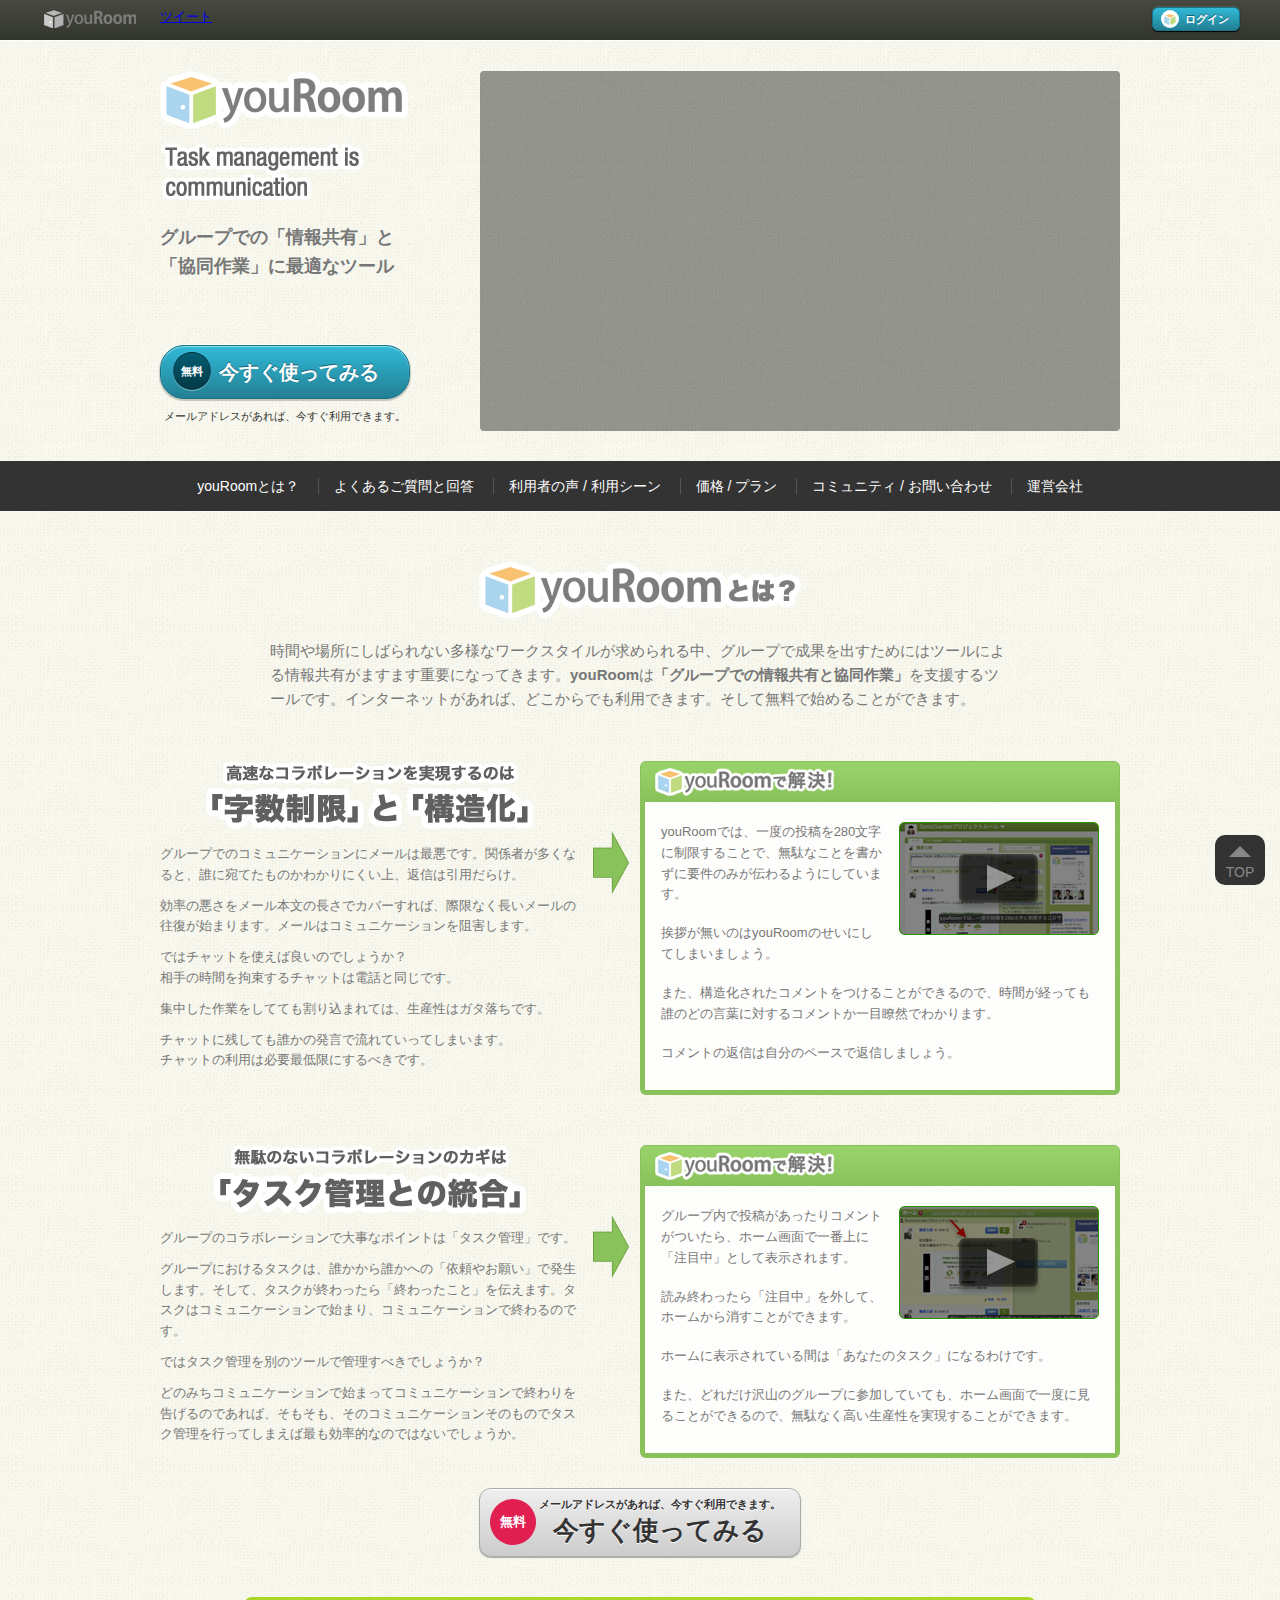
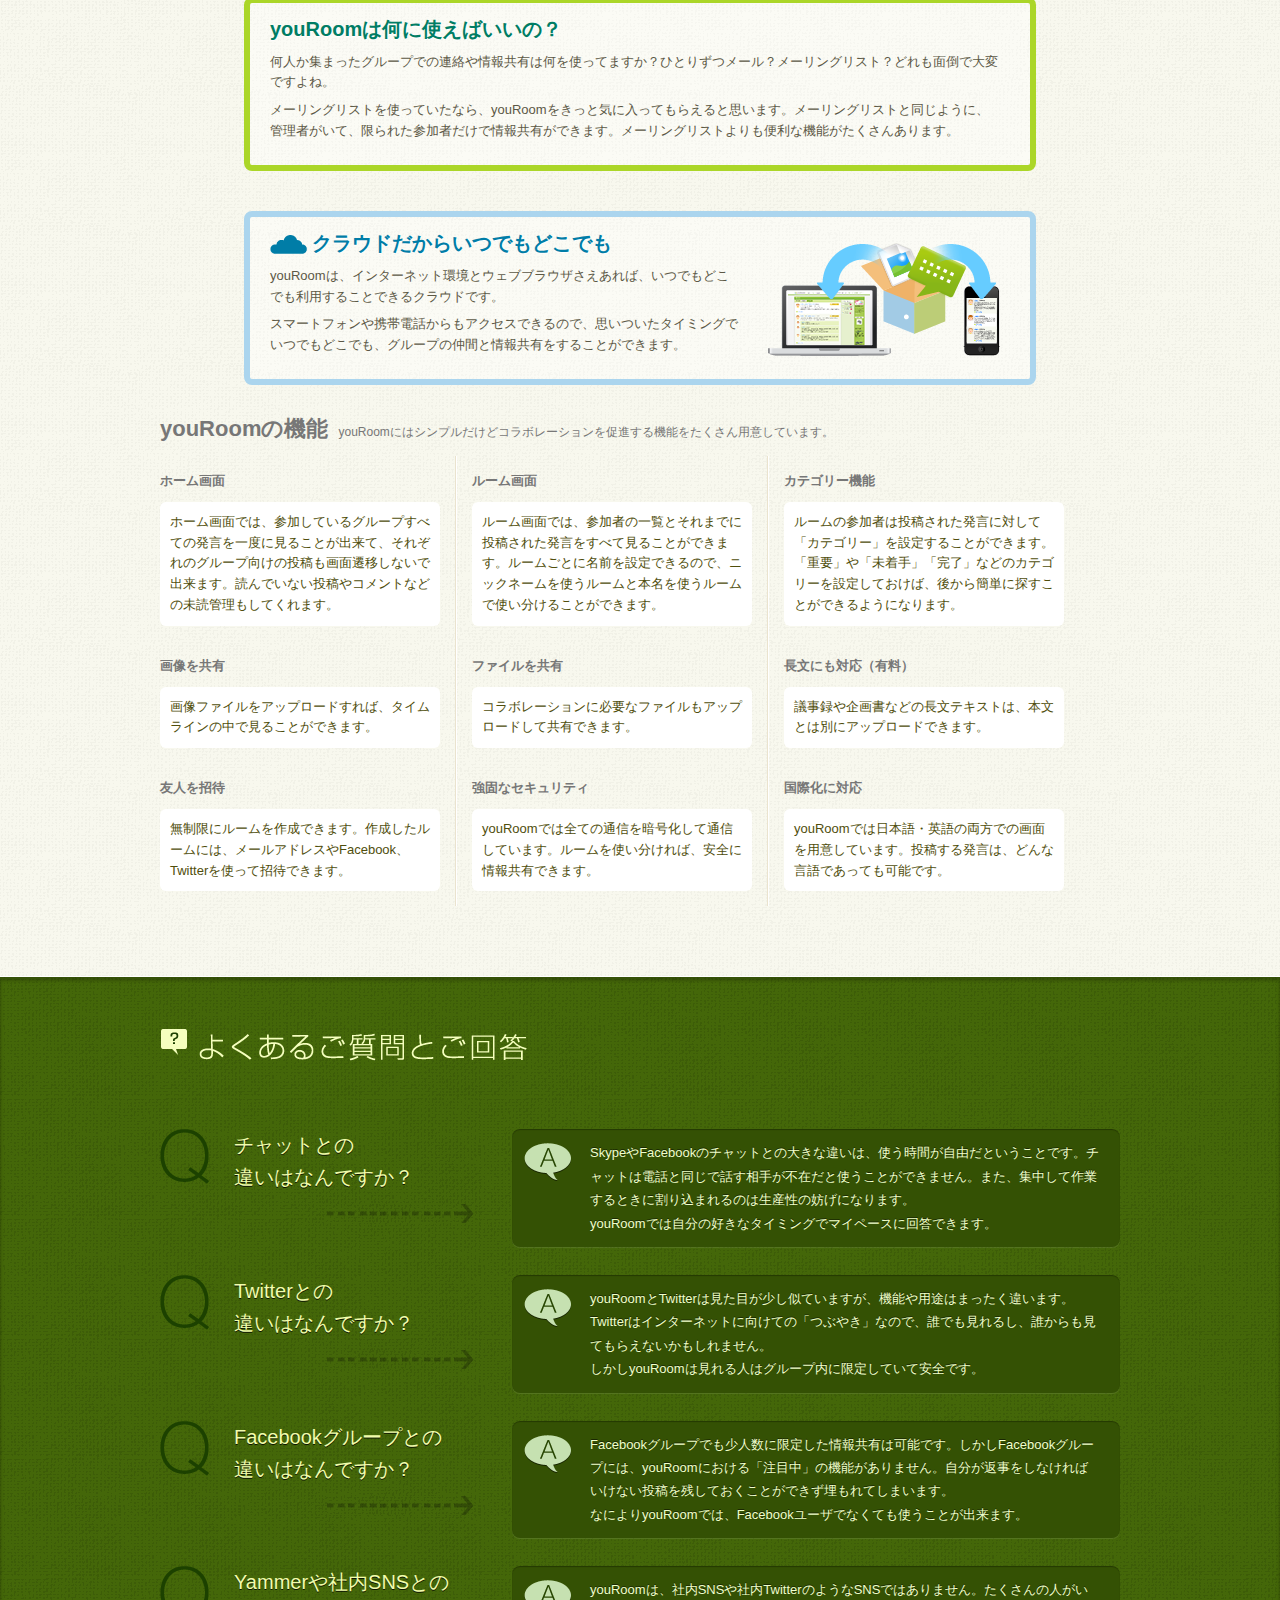
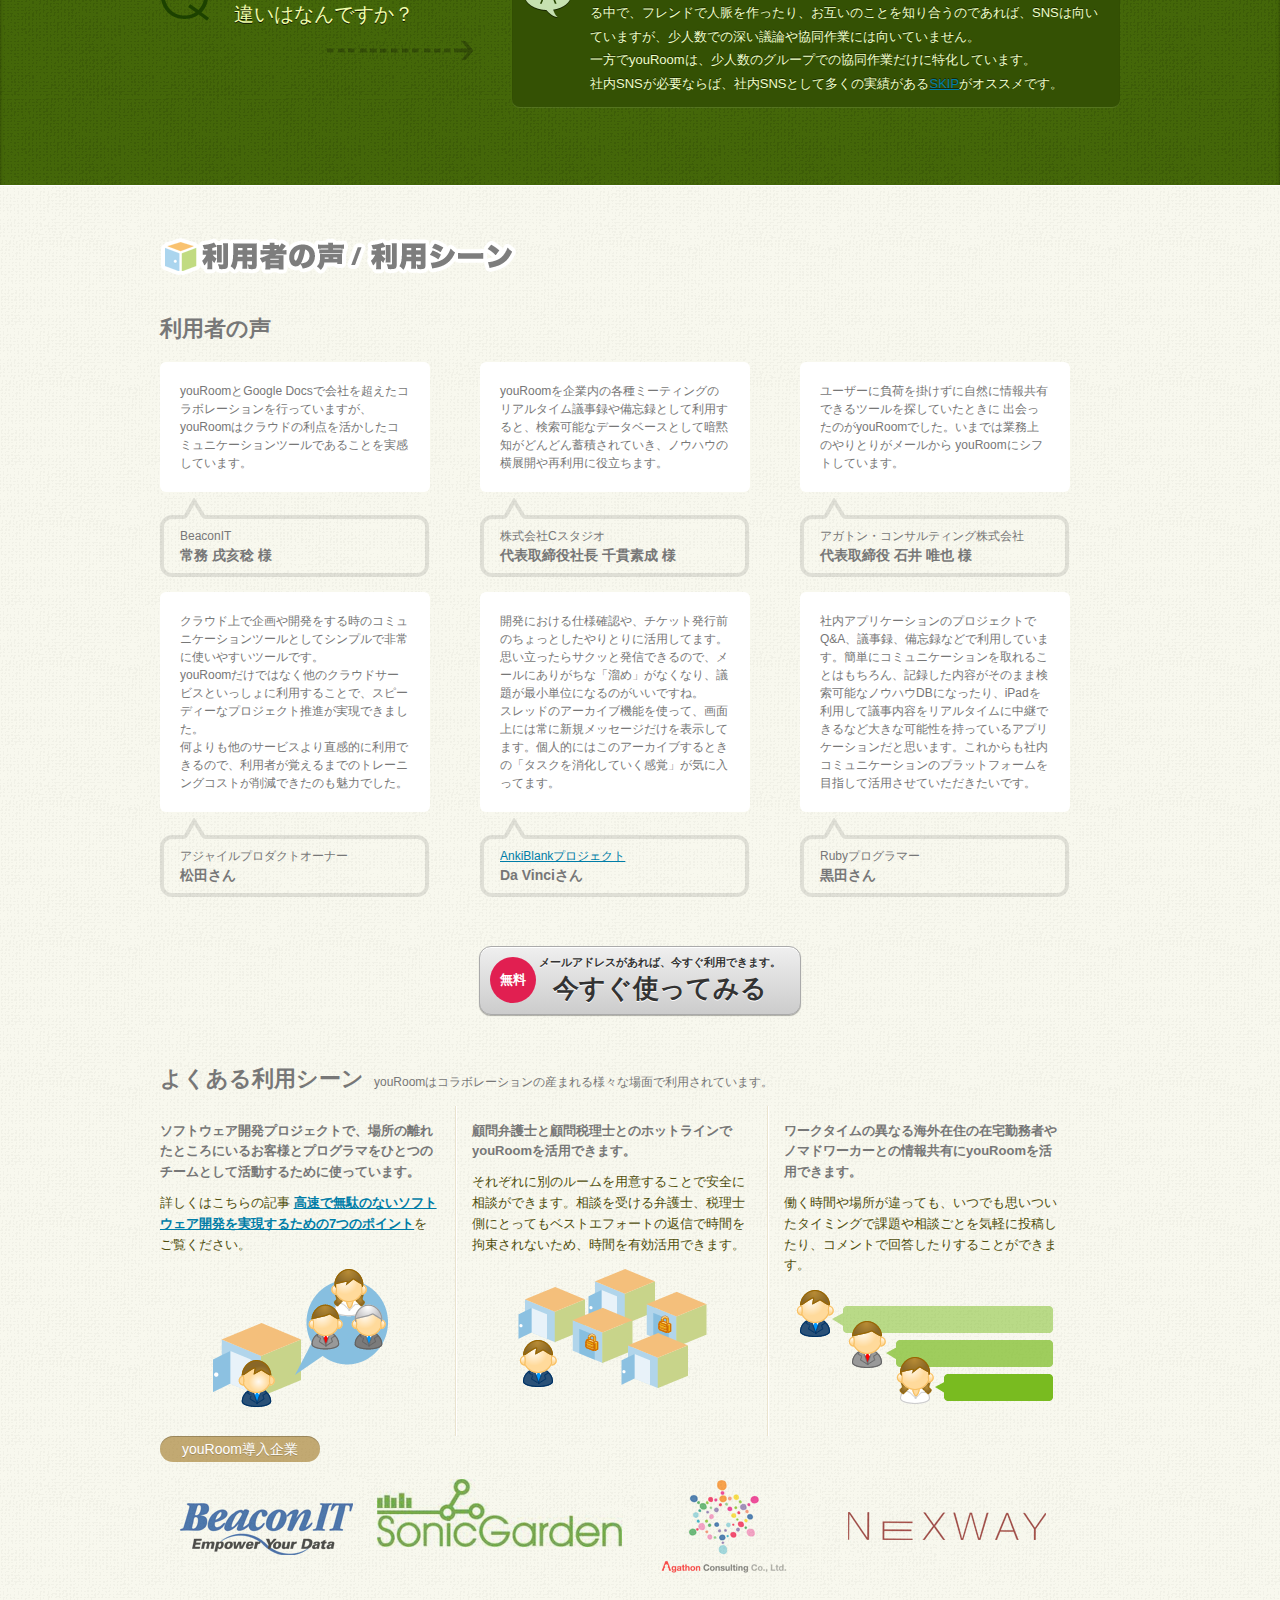
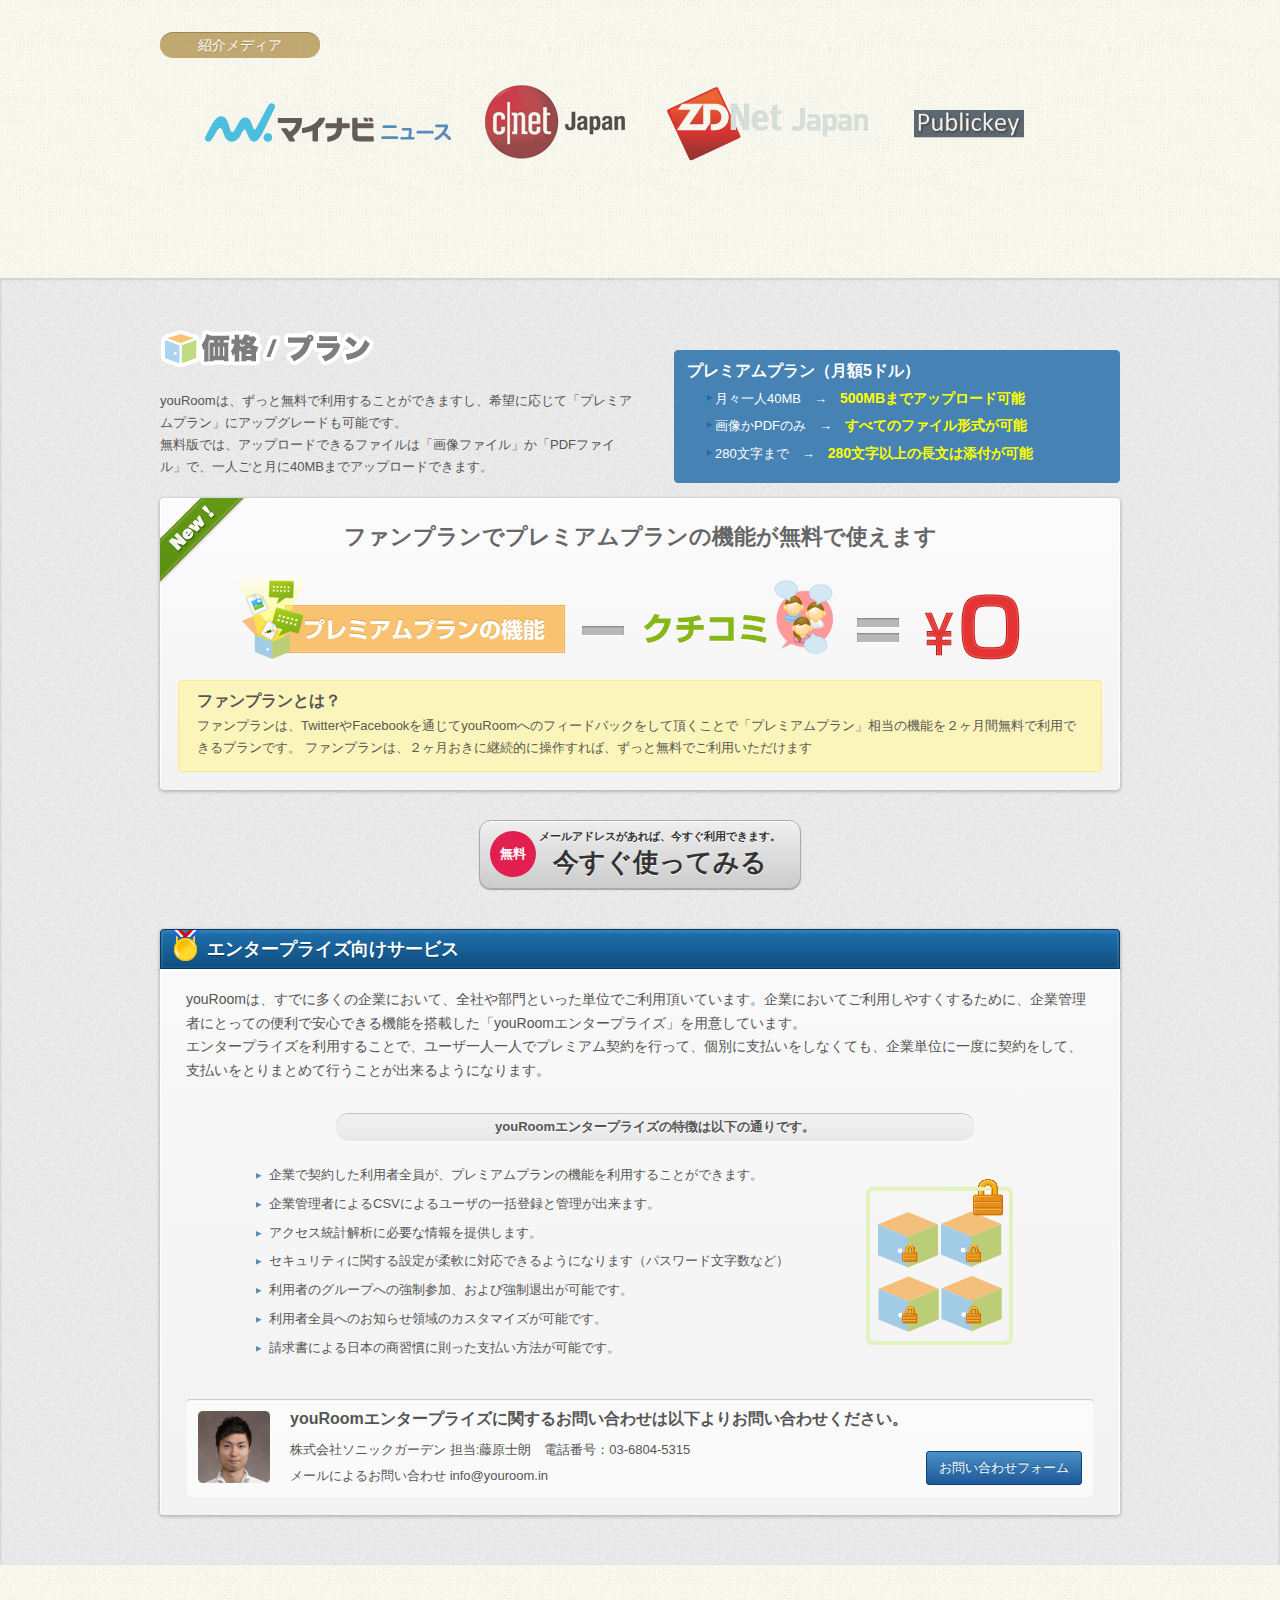
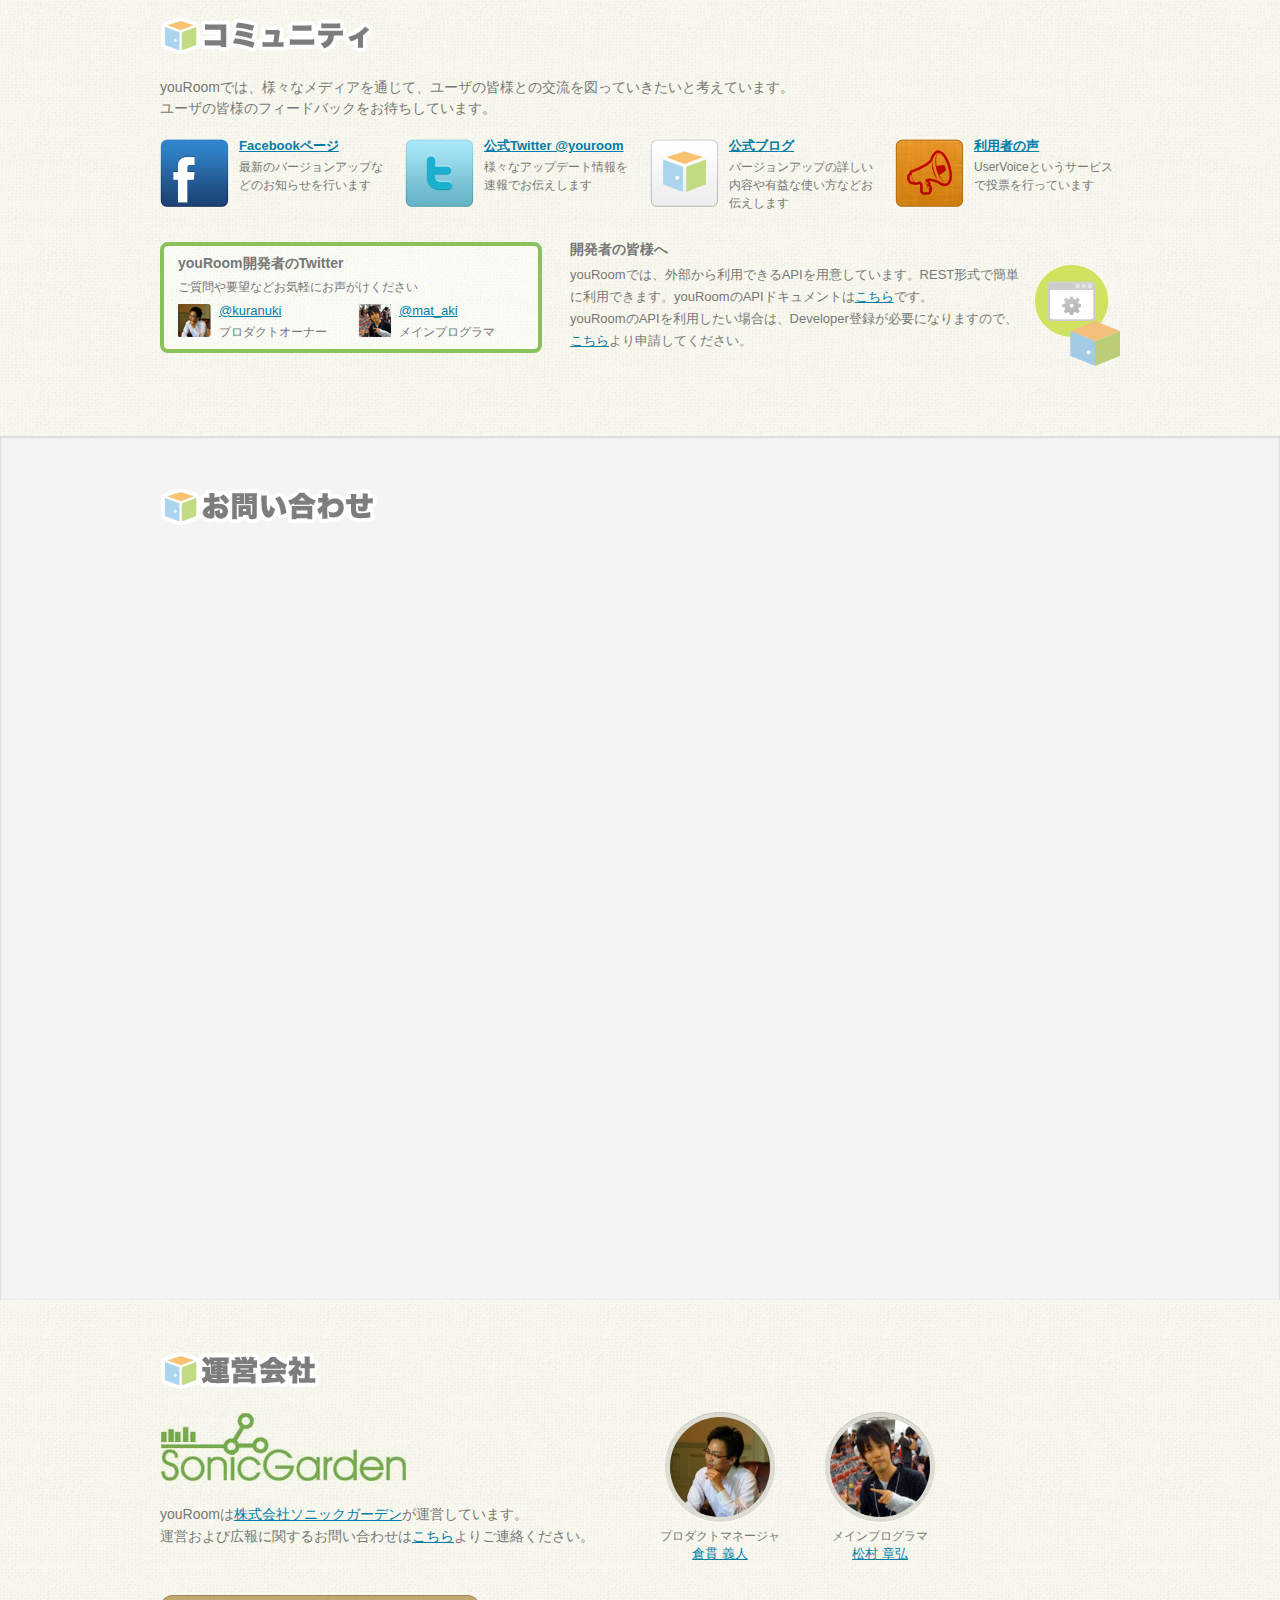
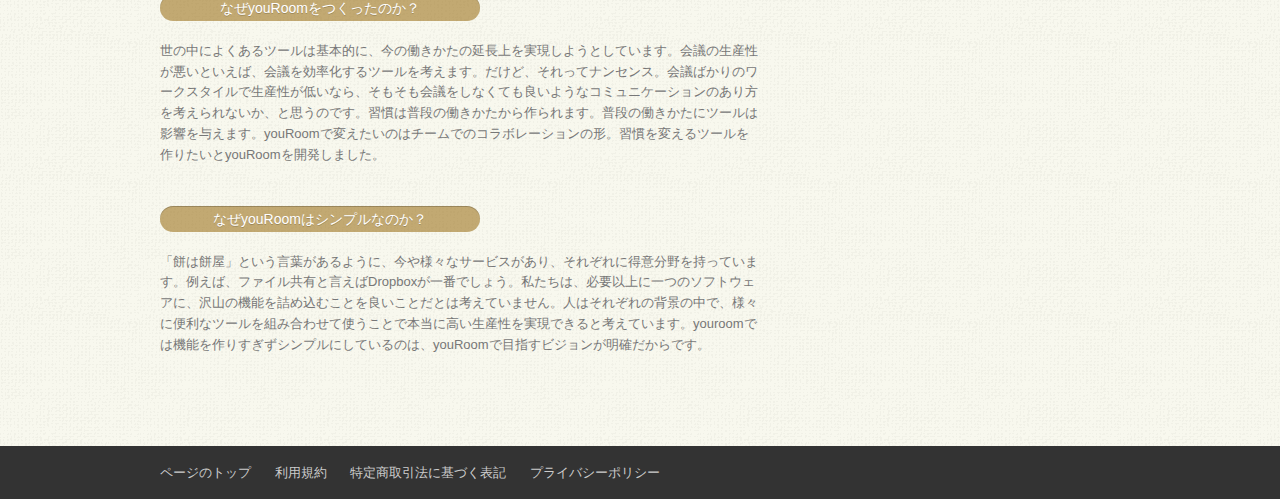
==== commit 94e1e342: "change strings" ====
--- a/index.html
+++ b/index.html
@@ -97,7 +97,7 @@
       <div class="contents">
         <div class="description">
           <h1>youRoomとは？</h1>
-          <p><strong>youRoom</strong>は<strong>「グループでの情報共有と協同作業」</strong>を支援するためのツールです。インターネットがあれば、どこからでも利用できます。<strong>グループ内での「報告・連絡・相談・議論」に活用できます。</strong>そして無料です。</p>
+          <p>時間や場所にしばられない多様なワークスタイルが求められる中、グループで成果を出すためにはツールによる情報共有がますます重要になってきます。<strong>youRoom</strong>は<strong>「グループでの情報共有と協同作業」</strong>を支援するツールです。インターネットがあれば、どこからでも利用できます。そして無料で始めることができます。</p>
         </div><!-- .description -->
         <div class="problems">
           <div class="high-speed">
@@ -125,8 +125,10 @@
           <div class="with_no_waste">
             <div class="problem">
             <h2>無駄のないコラボレーションのカギは<span>「タスク管理との統合」</span></h2>
-            <p>グループのコラボレーションで大事なポイントは「タスク管理」です。グループにおけるタスクは、誰かから誰かへの「依頼やお願い」で発生します。そして、タスクが終わったら「終わったこと」を伝えます。タスクはコミュニケーションで始まり、コミュニケーションで終わるのです。</p>
-            <p>ではタスク管理を別のツールで管理すべきでしょうか？どのみちコミュニケーションで始まってコミュニケーションで終わりを告げるのであれば、そもそも、そのコミュニケーションそのものでタスク管理を行ってしまえば最も効率的なのではないでしょうか。</p>
+            <p>グループのコラボレーションで大事なポイントは「タスク管理」です。</p>
+            <p>グループにおけるタスクは、誰かから誰かへの「依頼やお願い」で発生します。そして、タスクが終わったら「終わったこと」を伝えます。タスクはコミュニケーションで始まり、コミュニケーションで終わるのです。</p>
+            <p>ではタスク管理を別のツールで管理すべきでしょうか？</p>
+            <p>どのみちコミュニケーションで始まってコミュニケーションで終わりを告げるのであれば、そもそも、そのコミュニケーションそのものでタスク管理を行ってしまえば最も効率的なのではないでしょうか。</p>
             </div><!-- .problem -->
             <div class="solution">
               <h3><span>youRoomで解決！</span></h3>
@@ -135,7 +137,9 @@
               </div>
               <div class="body">
               <a href="#with_no_waste_movie" rel="facebox"><img src="images/with_no_waste_captcha.png"></a>
-              <p>グループ内で投稿があったりコメントがついたら、ホーム画面で一番上に「注目中」として表示されます。読み終わったら「注目中」を外して、ホームから消すことができます。ホームに表示されている間は「あなたのタスク」になるわけです。</p>
+              <p>グループ内で投稿があったりコメントがついたら、ホーム画面で一番上に「注目中」として表示されます。</p>
+              <p>読み終わったら「注目中」を外して、ホームから消すことができます。</p>
+              <p>ホームに表示されている間は「あなたのタスク」になるわけです。</p>
               <p>また、どれだけ沢山のグループに参加していても、ホーム画面で一度に見ることができるので、無駄なく高い生産性を実現することができます。</p>
               </div><!-- .body -->
             </div><!-- .solution -->
@@ -231,7 +235,7 @@
           <div class="voice center">
 <!--            <iframe width="310" height="240" src="http://www.youtube.com/embed/SzW8fi8z5C8" frameborder="0" allowfullscreen></iframe> -->
             <p class="message">開発における仕様確認や、チケット発行前のちょっとしたやりとりに活用してます。思い立ったらサクッと発信できるので、メールにありがちな「溜め」がなくなり、議題が最小単位になるのがいいですね。<br />スレッドのアーカイブ機能を使って、画面上には常に新規メッセージだけを表示してます。個人的にはこのアーカイブするときの「タスクを消化していく感覚」が気に入ってます。</p>
-            <p><span class="inner"><span class="company">AnkiBlankプロジェクト</span><span class="name">Da Vinciさん</span></span></p>
+            <p><span class="inner"><span class="company"><a href="http://ja.ankiblank.com" target="_blank">AnkiBlankプロジェクト</a></span><span class="name">Da Vinciさん</span></span></p>
           </div><!-- .voice -->
           <div class="voice">
 <!--            <iframe width="310" height="240" src="http://www.youtube.com/embed/SzW8fi8z5C8" frameborder="0" allowfullscreen></iframe> -->
